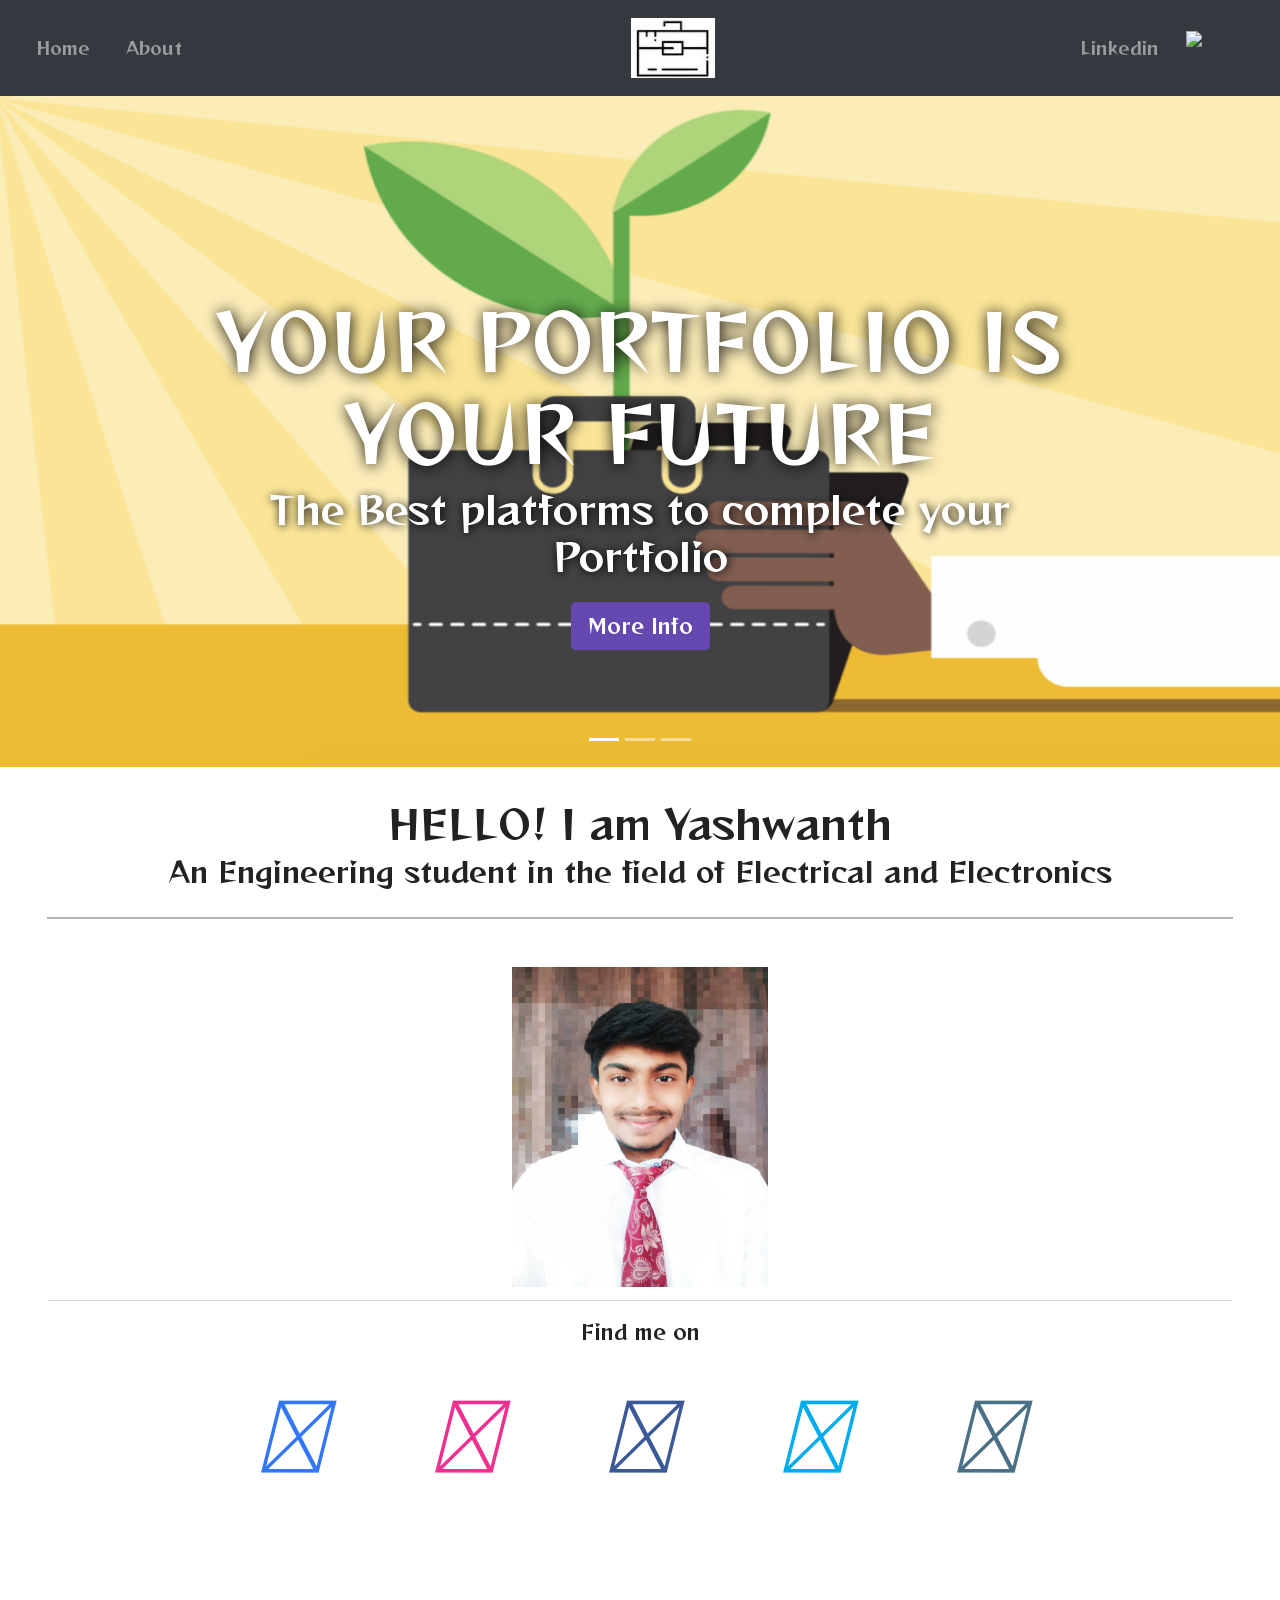
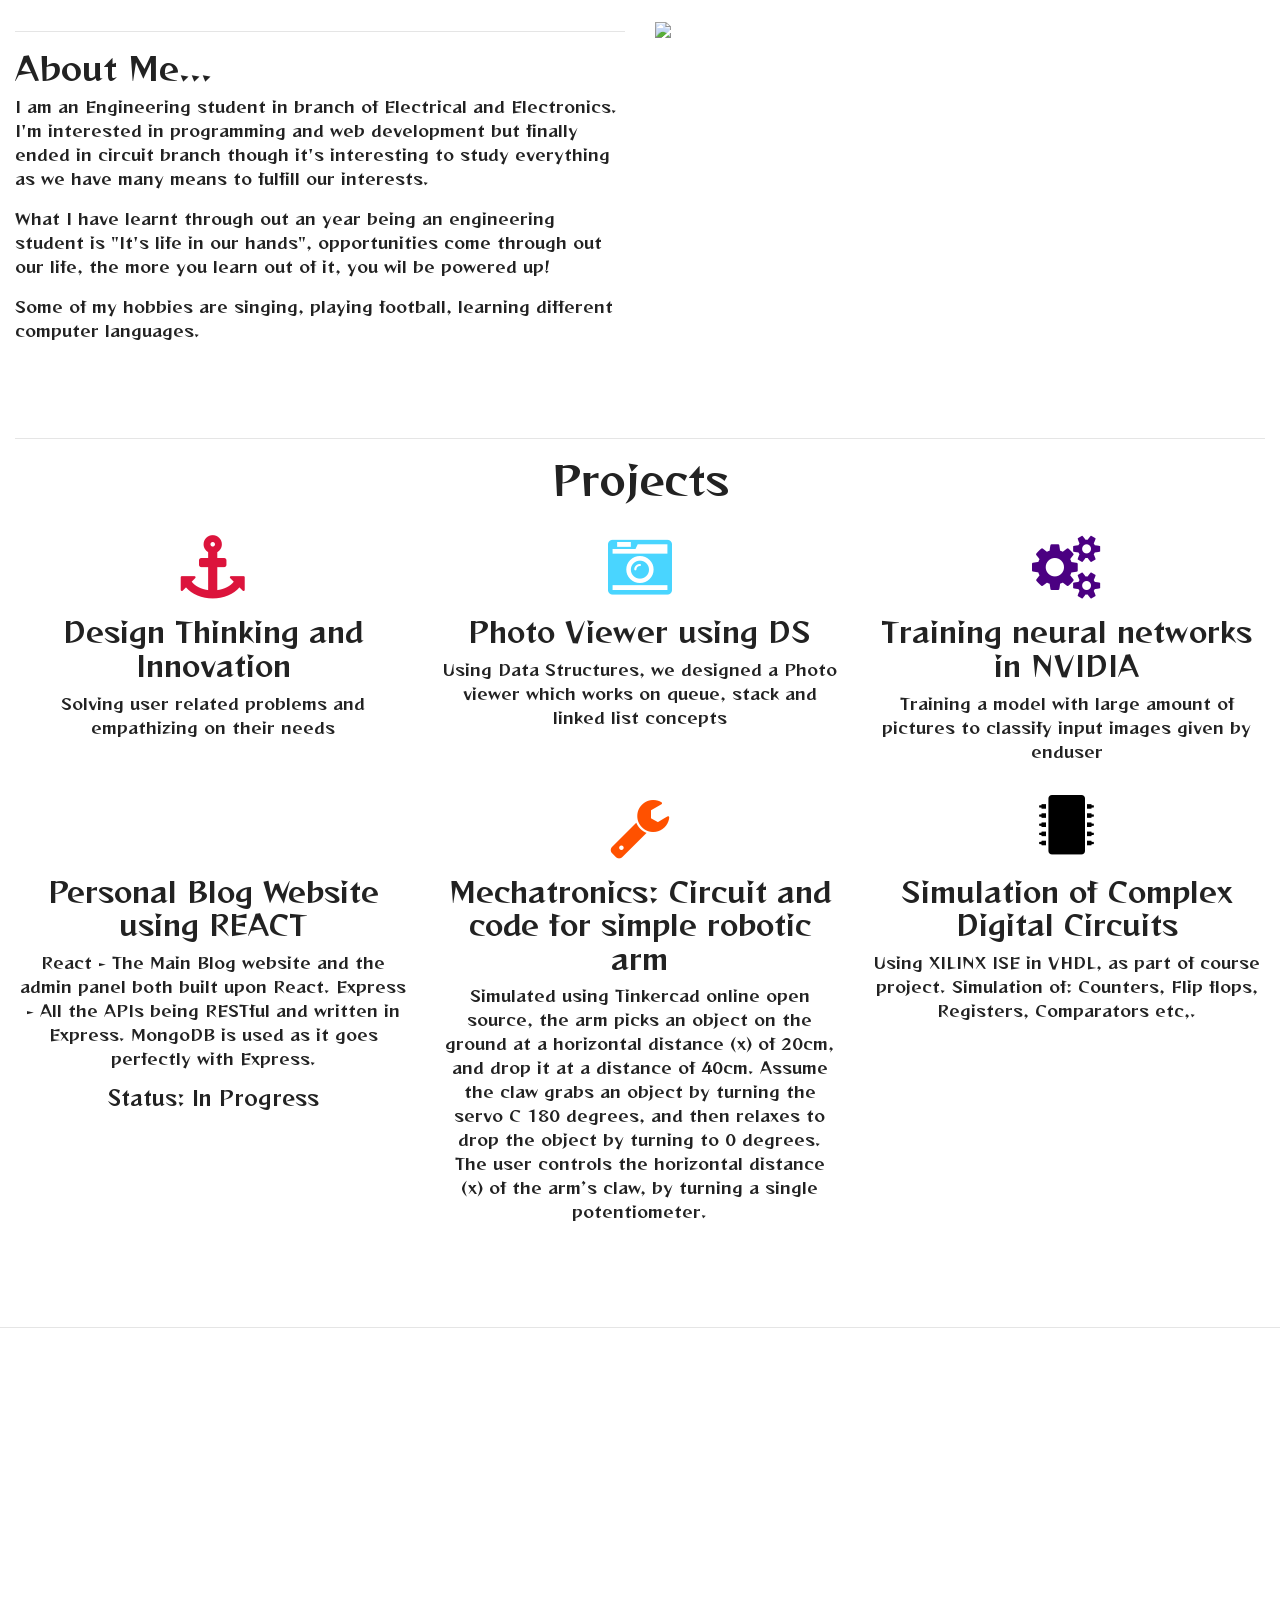
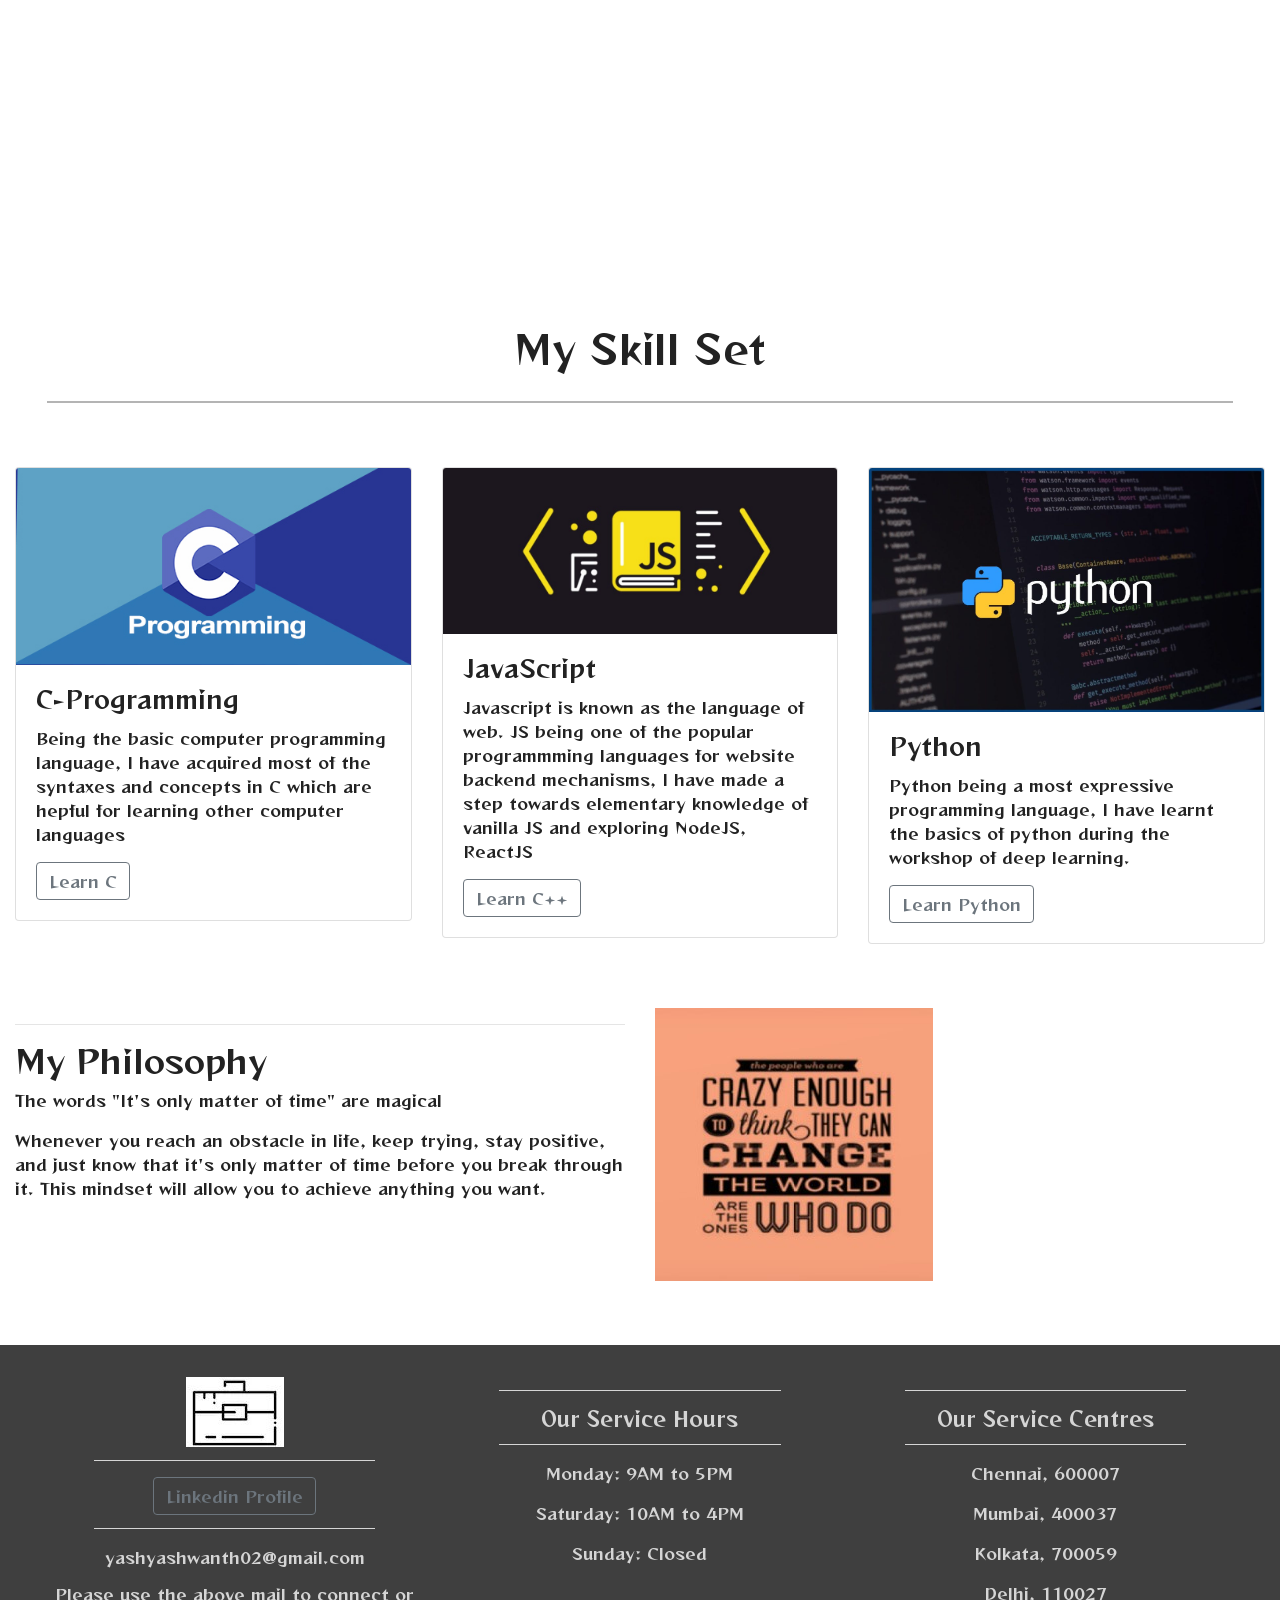
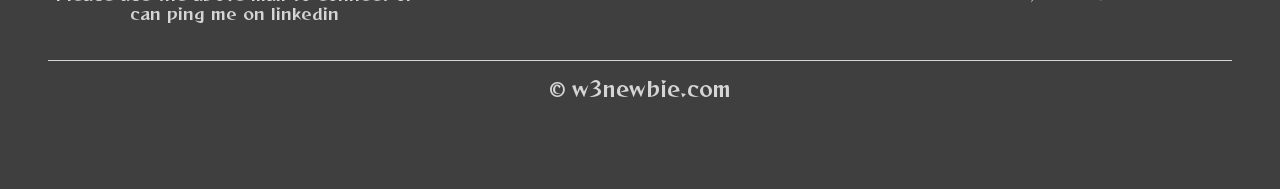
==== index.html @ 4d340e53 "Update index.html" ====
<!DOCTYPE html>
<html lang="en">

<head>
    <meta charset="UTF-8">
    <meta name="viewport" content="width=device-width, initial-scale=1.0">
    <title>Personal Portfolio</title>
    <link rel="stylesheet" href="https://stackpath.bootstrapcdn.com/bootstrap/4.5.0/css/bootstrap.min.css"
        integrity="sha384-9aIt2nRpC12Uk9gS9baDl411NQApFmC26EwAOH8WgZl5MYYxFfc+NcPb1dKGj7Sk" crossorigin="anonymous">
    <link rel="stylesheet" href="https://stackpath.bootstrapcdn.com/font-awesome/4.7.0/css/font-awesome.min.css">
    <script src="https://code.jquery.com/jquery-3.5.1.slim.min.js"
        integrity="sha384-DfXdz2htPH0lsSSs5nCTpuj/zy4C+OGpamoFVy38MVBnE+IbbVYUew+OrCXaRkfj"
        crossorigin="anonymous"></script>
    <script src="https://cdn.jsdelivr.net/npm/popper.js@1.16.0/dist/umd/popper.min.js"
        integrity="sha384-Q6E9RHvbIyZFJoft+2mJbHaEWldlvI9IOYy5n3zV9zzTtmI3UksdQRVvoxMfooAo"
        crossorigin="anonymous"></script>
    <script src="https://stackpath.bootstrapcdn.com/bootstrap/4.5.0/js/bootstrap.min.js"
        integrity="sha384-OgVRvuATP1z7JjHLkuOU7Xw704+h835Lr+6QL9UvYjZE3Ipu6Tp75j7Bh/kR0JKI"
        crossorigin="anonymous"></script>
    <!-- <link rel="stylesheet" href="https://maxcdn.bootstrapcdn.com/boostrap/4.0.0/css/bootstrap.min.css">
    <script src="https://ajax.googleapis.com/ajax/libs/jquery/3.3.1/jquery.min.js"></script>
    <script src="https://cdnjs.cloudfare.com/ajax/libs/popper.js/1.12.9/umd/popper.min.js"></script>
    <script src="https://maxcdn.bootstrapcdn.com/boostrap/4.0.0/js/bootstrap.min.js"></script> -->
    <script src="https://use.fontawesome.com/releases/v5.0.8/js/all.js"></script>
    <link href="style.css" rel="stylesheet">
</head>

<body onload="loading()">
    <div id="loading">

    </div>
    <!--Navigation-->
    <nav class="navbar navbar-expand-md navbar-dark bg-dark sticky-top">
        <div class="container-fluid">
            <button class="navbar-toggler" type="button" data-toggle="collapse" data-target="#navbarResponsive">
                <span class="navbar-toggler-icon"></span>
            </button>
            <div class="collapse navbar-collapse" id="navbarResponsive">
                    <ul class="navbar-nav mr-auto">
                        <li class="nav-item mr-auto">
                            <a class="nav-link" href="index.html">Home</a>
                        </li>
                        <li class="nav-item mr-auto">
                            <a class="nav-link" href="#About">About</a>
                        </li>
                    </ul>
            </div>
            <a class="navbar-brand id="port" href=""><img src="1.jpg", style="height: 3em; padding-left: 4em;"></a>
            <div class="collapse navbar-collapse" id="navbarResponsive">                            
                     <ul class="navbar-nav ml-auto">
                        <li class="nav-item ml-auto">
                            <a class="nav-link" href="https://www.linkedin.com/in/yashwanth-p-6564131aa/">Linkedin</a>
                        </li>
                    </ul>
                </div>
            <ul class="navbar-nav ml-auto">
                <li class="nav-item ml-auto">
                            <span class="animated_icon" href="#connect"><a onclick="href" href="#connect"><img src="https://climate.nasa.gov/assets/globe_with_satellites.svg"></a></span>
                </li>
            </ul>
        </div>
    </nav>
    <!--Image slider-->
    <div id="slides" class="carousel slide" data-ride="carousel">
        <ul class="carousel-indicators">
            <li data-target="#slides" data-slide-to="0" class="active"></li>
            <li data-target="#slides" data-slide-to="1"></li>
            <li data-target="#slides" data-slide-to="2"></li>
        </ul>
        <div class="carousel-inner">
            <div class="carousel-item active">
                <img src="4.png">
                <div class="carousel-caption">
                    <h1 class="display-2">Your Portfolio IS Your Future</h1>
                    <h3>The Best platforms to complete your Portfolio</h3>
                    <button type="button" class="btn btn-primary btn-lg">More Info</button>
                </div>
            </div>
            <div class="carousel-item">
                <img src="2.png">
            </div>
            <div class="carousel-item">
                <img src="3.png">
            </div>
        </div>
    </div>
    </div>
    <!--Welcome section-->
    <div class="container-fluid padding" id="About">
    <div class="row welcome text-center">
        <div class="col-12">
            <h1 class="display-6">HELLO! I am Yashwanth 
            </h1>
            <h3>An Engineering student in the field of Electrical and Electronics </h3>
        </div>
        <hr>
        <div class="container-fluid padding">
        <div class="row welcome text-center padding">
        <div class="col-12">
            <a class="mypicture" href="#"><img src="ProfPhoto.jpeg"></a>
            <hr class="light-100">
            <p class="lead">Find me on</p>
            <div class="col-12 social padding">
            <a href="https://www.linkedin.com/in/yashwanth-p-6564131aa"><i class="fab fa-linkedin" aria-hidden="true"></i></a>
            <a href="https://www.instagram.com/yash_7022/"><i class="fab fa-instagram" aria-hidden="true"></i></a>
            <a href="https://www.facebook.com/profile.php?id=100011361280244"><i class="fab fa-facebook" aria-hidden="true"></i></a>
            <a href="https://twitter.com/PYashwanth0702"><i class="fab fa-twitter" aria-hidden="true"></i></a>
            <a href="https://github.com/Yash0702"><i class="fab fa-github"></i></a>
        </div>
        </div>
        </div>
        </div>
    </div>
    </div>
    <!--About Me-->
    <div class="container-fluid padding">
    <div class="row padding">
        <div class="col-md-12 col-lg-6">
            <hr>
            <h2>About Me...</h2>
            <p>I am an Engineering student in branch of Electrical and Electronics. I'm interested in programming and web development but finally ended in circuit branch though it's interesting to study everything as we have many means to fulfill our interests.</p>
            <p>What I have learnt through out an year being an engineering student is "It's life in our hands", opportunities come through out our life, the more you learn out of it, you wil be powered up!</p>
            <p>Some of my hobbies are singing, playing football, learning different computer languages.</p>
        </div>
        <div class="col-lg-6">
            <img src="4.gif" style="max-width: 90%;">
        </div>
    </div>
    </div>
    <!--Projects-->
    <div class="container-fluid padding">
        <hr>
        <h1 class="project text-center">Projects</h1>
    <div class="row text-center padding">
        <div class="col-md-4">
            <i class="fa fa-anchor" aria-hidden="true"></i>
            <h3>Design Thinking and Innovation</h3>
            <p>Solving user related problems and empathizing on their needs</p>
        </div>
        <div class="col-md-4">
            <i class="fa fa-camera-retro" aria-hidden="true"></i>
            <h3>Photo Viewer using DS</h3>
            <p>Using Data Structures, we designed a Photo viewer which works on queue, stack and linked list concepts</p>
        </div>
        <div class="col-md-4">
            <i class="fa fa-cogs" aria-hidden="true"></i>
            <h3>Training neural networks in NVIDIA</h3>
            <p>Training a model with large amount of pictures to classify input images given by enduser</p>
        </div>
        <div class="col-md-4">
            <i class="fab fa-react"></i>
            <h3>Personal Blog Website using REACT</h3>
            <p>React - The Main Blog website and the admin panel both built upon React.
               Express - All the APIs being RESTful and written in Express. MongoDB is used as it goes perfectly with Express.</p>
            <h5>Status: In Progress</h5>
        </div>
        <div class="col-md-4">
            <i class="fa fa-wrench" aria-hidden="true"></i>
            <h3>Mechatronics: Circuit and code for simple robotic arm</h3>
            <p>Simulated using Tinkercad online open source, the arm picks an object on the ground at a horizontal distance (x) of
               20cm, and drop it at a distance of 40cm. Assume the claw grabs an object by
               turning the servo C 180 degrees, and then relaxes to drop the object by
               turning to 0 degrees. The user controls the horizontal distance (x) of the arm’s claw, by turning a
               single potentiometer.</p>
        </div>
        <div class="col-md-4">
            <i class="fa fa-microchip" aria-hidden="true"></i>
            <h3>Simulation of Complex Digital Circuits</h3>
            <p>Using XILINX ISE in VHDL, as part of course project. Simulation of: Counters, Flip flops, Registers, Comparators etc,.</p>
        </div>
    </div>
    </div>
    <hr class="my-4">
    <!--Fixed background-->
    <figure>
        <div class="fixed-wrap">
            <div id="fixed">
                <img src="N.gif" style="width: 100%;">   
            </div>
        </div>
    </figure>
    <!--Skill set-->
    <div class="container-fluid padding">
    <div class="row welcome text-center">
        <div class="col-12">
            <h1 class="display-6">My Skill Set</h1>
        </div>
        <hr>
    </div>
    </div>
    <!--Cards-->
    <div class="container-fluid padding">
    <div class="row padding">
        <div class="col-md-4">
            <div class="card">
                <img class="card-img-top" src="9.jpg">
                <div class="card-body">
                    <h4 class="card-title">C-Programming</h4>
                    <p class="card-text">Being the basic computer programming language, I have acquired most of the syntaxes and concepts in C which are hepful for learning other computer languages</p>
                    <a href="https://www.udemy.com/course/c-programming-for-beginners-/" class="btn btn-outline-secondary">Learn C</a>
                </div>
            </div>
        </div>
        <div class="col-md-4">
            <div class="card">
                <img class="card-img-top" src="JS.jpg">
                <div class="card-body">
                    <h4 class="card-title">JavaScript</h4>
                    <p class="card-text">Javascript is known as the language of web. JS being one of the popular programmming languages for website backend mechanisms, I have made a step towards elementary knowledge of vanilla JS and exploring NodeJS, ReactJS</p>
                    <a href="https://www.w3schools.com/js/" class="btn btn-outline-secondary">Learn C++</a>
                </div>
            </div>
        </div>
        <div class="col-md-4">
            <div class="card">
                <img class="card-img-top" src="8.jpg">
                <div class="card-body">
                    <h4 class="card-title">Python</h4>
                    <p class="card-text">Python being a most expressive programming language, I have learnt the basics of python during the workshop of deep learning.</p>
                    <a href="https://www.python.org/about/gettingstarted/" class="btn btn-outline-secondary">Learn Python</a>
                </div>
            </div>
        </div>
    </div>
    </div>
    <!--Philosophy-->
    <div class="container-fluid padding">
    <div class="row padding">
        <div class="col-lg-6">
            <hr>
            <h2>My Philosophy</h2>
            <p>The words "It's only matter of time" are magical</p>
            <p>Whenever you reach an obstacle in life, keep trying, stay positive, and just know that it's only matter of time before you break through it. This mindset will allow you to achieve anything you want.</p>
        </div>
        <div class="col-lg-6">
            <img src="10.jpg" class="img-fluid">
        </div>
    </div>
    </div>
    <!--Footer-->
    <footer id="connect">
        <div class="container-fluid padding">
        <div class="row text-center">
            <div class="col-md-4">
                <img src="1.jpg">
                <hr class="light">
                <a href="https://www.linkedin.com/in/yashwanth-p-6564131aa/" class="btn btn-outline-secondary">Linkedin Profile</a>
                <hr class="light">
                <p>yashyashwanth02@gmail.com</p>
                <h6>Please use the above mail to connect or can ping me on linkedin</h6>
                                
            </div>
            <div class="col-md-4">
                <hr class="light">
                <h5>Our Service Hours</h5>
                <hr class="light">
                <p>Monday: 9AM to 5PM</p>
                <p>Saturday: 10AM to 4PM</p>
                <p>Sunday: Closed</p>
            </div>
            <div class="col-md-4">
                <hr class="light">
                <h5>Our Service Centres</h5>
                <hr class="light">
                <p>Chennai, 600007</p>
                <p>Mumbai, 400037</p>
                <p>Kolkata, 700059</p>
                <p>Delhi, 110027</p>
            </div>
            <div class="col-12">
                <hr class="light-100">
                <h5>&copy; w3newbie.com</h5>
            </div>
        </div>
        </div>
    </footer>
<script> 
var preloader = document.getElementById('loading');
(function($){
  'use strict';
    $(window).on('load', function () {
        if ($(".preloader").length > 0)
        {
            $(".preloader").fadeOut("slow");
        }
    });
})(jQuery)
function loading(){
    preloader.style.display = 'none';
}

</script>
</body>
</html>
---- style.css ----
@import url('https://fonts.googleapis.com/css?family=Poppins:400,500,700');
@import url('https://fonts.googleapis.com/css?family=Audiowide');
@import url('https://fonts.googleapis.com/css2?family=Merriweather&display=swap');
@import url('https://fonts.googleapis.com/css2?family=Merriweather&family=Reggae+One&display=swap');

html, body{
  height: 100%;
  width: 100%;
  font-family: 'Reggae One', sans-serif;
  color: #222222;
}
#loading{
  width: 100%;
  height: 100vh;
  background: rgb(0, 0, 0) url('connect.gif') no-repeat center;
  position: fixed;
  z-index: 9999;
}
.navbar{
  padding: .8rem;
}
.navbar-nav li{
  padding-right: 20px;
}
.nav-link{
  font-size: 1.1em !important;
}
.navbar .animated_icon {
    content: "";
    display: inline-block;
    width: 46px;
    height: 46px;
    background-image: url(/assets/globe_with_satellites.svg);
    display: flow-root;
}
.carousel-inner img{
  width: 100%;
  height: 100%;
}
.carousel-caption{
  position: absolute;
  top: 50%;
  transform: translateY(-50%);
}
.carousel-caption h1{
  font-size: 500%;
  text-transform: uppercase;
  text-shadow: 1px 1px 15px #000000;
}
.carousel-caption h3{
  font-size: 200%;
  font-weight: 500;
  text-shadow: 1px 1px 10px #000000;
  padding-bottom: 1rem;
}
.carousel-caption h1{
  font-size: 6vw;
}
.carousel-caption h3{
  font-size: 3vw;
}
.btn-primary{
  background-color: #6648b1;
  border: 1px solid #6648b1;
}
.btn-primary:hover{
  background-color: #563d73;
  border: 1px solid #563d73;
}
.jumbotron{
  padding: 2rem;
  border-radius: 0;
  padding-top: 1rem;
}
.padding{
  padding-bottom: 2rem;
}
.welcome{
  padding: 1rem;
}
.welcome hr{
  border-top: 2px solid #b4b4b4;
  width: 95%;
  margin-top: .3rem;
  margin-bottom: 1rem;
}
.mypicture img{
  height: 20em;
  width: 16em;
}
.social a{
  font-size: 4.5em;
  padding: 3rem;
}
.fa-linkedin{
  color: rgb(50, 119, 247);
}
.fa-twitter{
  color: #00aced;
}
.fa-github{
  color: #497086;
}
.fa-instagram{
  color: #f03090;
}
.fa-facebook{
  color: #3b5998;
}
.fa-linkedin:hover,
.fa-twitter:hover,
.fa-github:hover,
.fa-instagram:hover,
.fa-facebook:hover{
  color: #d5d5d5;
}
.project{
  margin-bottom: 1rem;
}
.fa-anchor{
  color: crimson;
}
.fa-camera-retro{
  color: rgb(73, 213, 255);
}
.fa-cogs{
  color: indigo;
}
.fa-microchip{
  color: black;
}
.fa-react{
  color: blue;
}
.fa-wrench{
  color: rgb(255, 81, 0);
}
.fa-anchor, .fa-camera-retro, .fa-cogs, .fa-react, .fa-wrench, .fa-microchip{
  font-size: 4em;
  margin: 1rem;
}
footer{
  background-color: #3f3f3f;
  color: #d5d5d5;
  padding: 2rem;
}
hr.light{
  border-top: 1px solid #d5d5d5;
  width: 75%;
  margin-top: .8rem;
  margin-bottom: 1rem;
}
.footer a{
  color: #d5d5d5;
}
hr.light-100{
  border-top: 1px solid #d5d5d5;
  width: 100%;
  margin-top: .8rem;
  margin-bottom: 1rem;
}
/*---Media Queries --*/
@media (max-width: 992px) {
.social a{
  font-size: 4em;
  padding: 2rem;
}
}
@media (max-width: 768px) {

.carousel-caption{
  top: 45%;
}
.carousel-caption h1{
  font-size: 350%;
}
.carousel-caption h3{
  font-size: 140%;
  font-weight: 400;
  padding-bottom: .2rem;
}
.carousel-caption .btn-primary{
  font-size: 95%;
  padding: 8px 14px;
}
.carousel-caption h1{
  font-size: 6vw;
}
.carousel-caption h3{
  font-size: 3vw;
}
.display-6{
  font-size: 200%;
}
.social a{
  font-size: 2.5em;
  padding: 1.2rem;
}
}
@media (max-width: 576px) {
.carousel-caption{
  top: 40%;
}
.carousel-caption h1{
  font-size: 250%;
}
.carousel-caption h3{
  font-size: 110%;
}
.carousel-caption .btn-primary{
  font-size: 90%;
  padding: 4px 8px;
}
.carousel-caption h1{
  font-size: 6vw;
}
.carousel-caption h3{
  font-size: 3vw;
}
.carousel-indicators{
  display: none;
}
.display-6{
  font-size: 160%;
}
.social a{
  font-size: 2em;
  padding: .5rem;
}
}
/*---Firefox Bug Fix --*/
.carousel-item {
transition: -webkit-transform 0.5s ease;
transition: transform 0.5s ease;
transition: transform 0.5s ease, -webkit-transform 0.5s ease;
-webkit-backface-visibility: visible;
backface-visibility: visible;
}
/*--- Fixed Background Image --*/
figure {
position: relative;
width: 100%;
height: 60%;
margin: 0!important;
}
.fixed-wrap {
clip: rect(0, auto, auto, 0);
position: absolute;
top: 0;
left: 0;
width: 100%;
height: 100%;
}
#fixed {
background-image: url('https://www.google.com/url?sa=i&url=https%3A%2F%2Fwww.pinterest.com%2Fpin%2F767019380266262043%2F&psig=AOvVaw1z4bTGJI6dCBYc-rLMw7pQ&ust=1622013434891000&source=images&cd=vfe&ved=0CAIQjRxqFwoTCPjVioil5PACFQAAAAAdAAAAABAN');
position: fixed;
display: block;
top: 0;
left: 0;
width: 100%;
height: 100%;
background-size: cover;
background-position: center center;
-webkit-transform: translateZ(0);
        transform: translateZ(0);
will-change: transform;
}
/*--- Bootstrap Padding Fix --*/
[class*="col-12"] {
  padding: 1rem;
}
/*
Extra small (xs) devices (portrait phones, less than 576px)
No media query since this is the default in Bootstrap
Small (sm) devices (landscape phones, 576px and up)
@media (min-width: 576px) { ... }
Medium (md) devices (tablets, 768px and up)
@media (min-width: 768px) { ... }
Large (lg) devices (desktops, 992px and up)
@media (min-width: 992px) { ... }
Extra (xl) large devices (large desktops, 1200px and up)
@media (min-width: 1200px) { ... }
/*
© 2021 GitHub, Inc.
Terms
Privacy
Security
Status
Docs
Contact GitHub
Pricing
API
Training
Blog
About
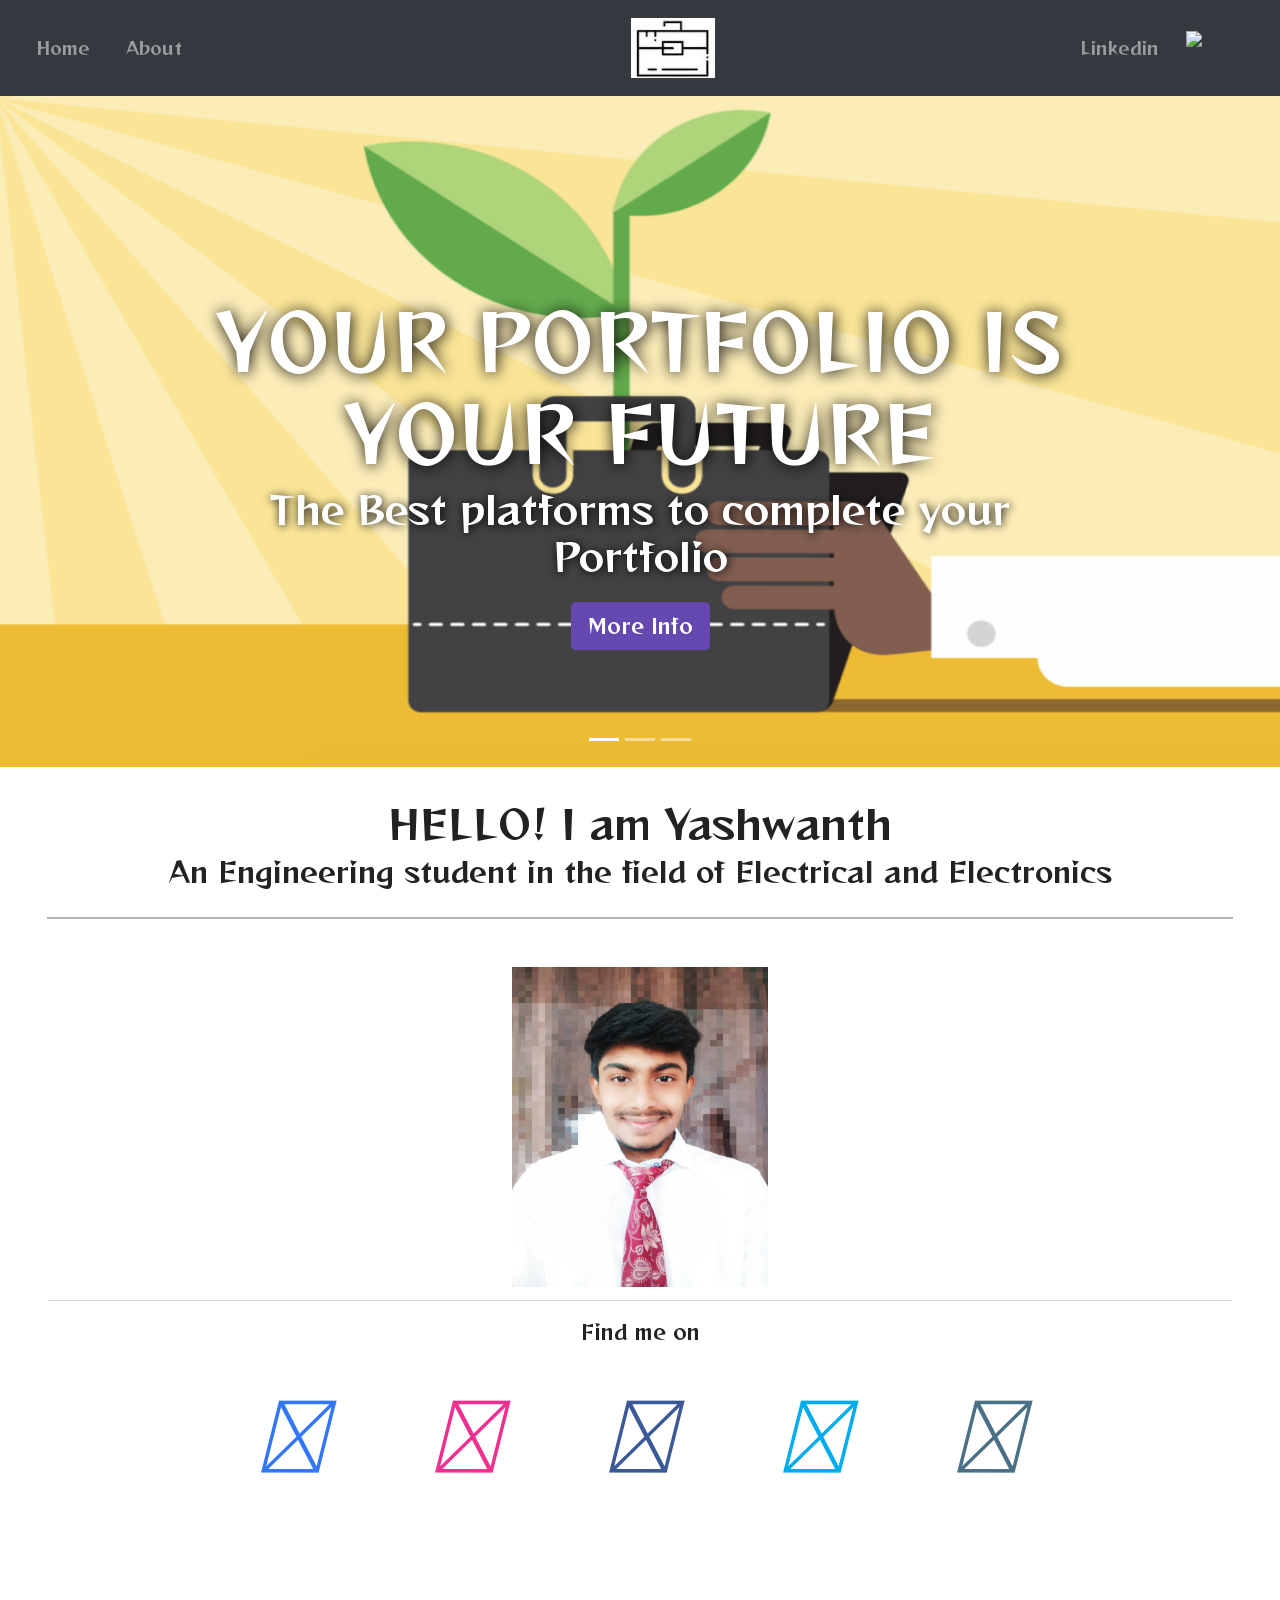
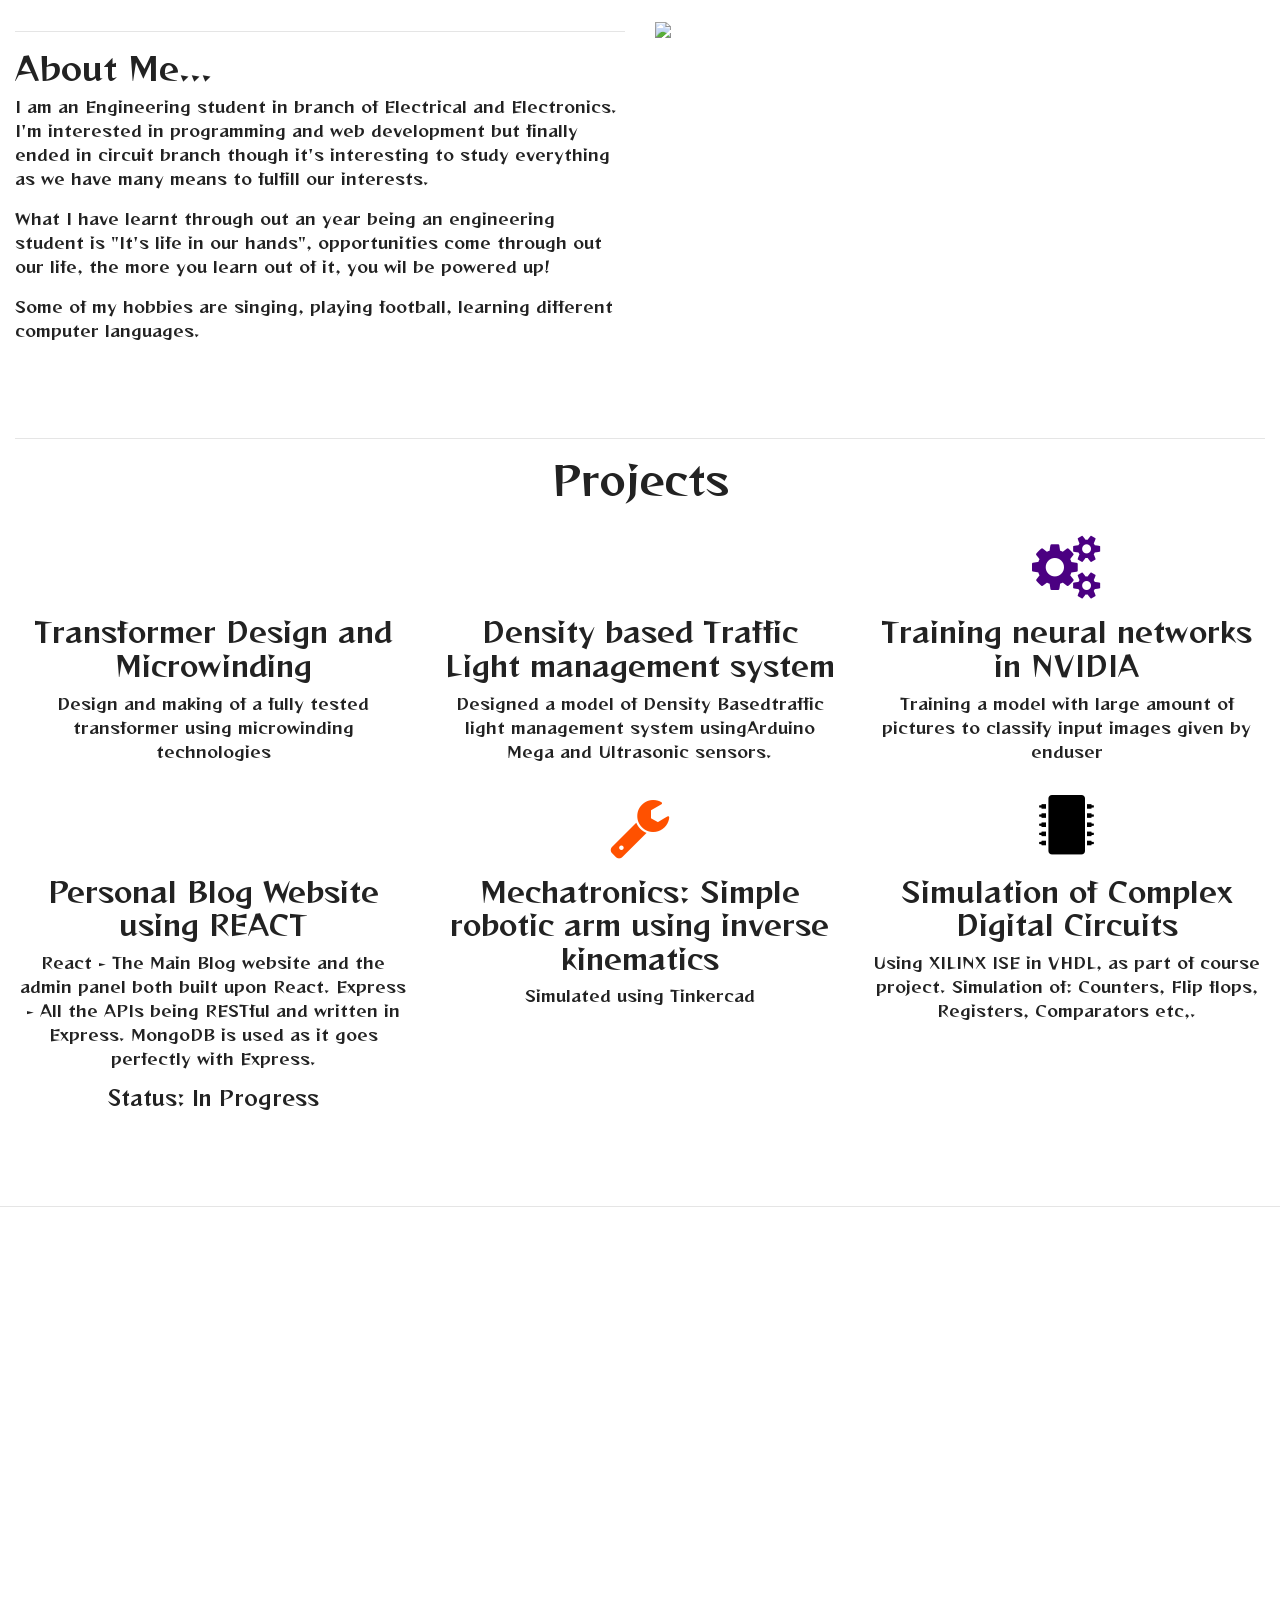
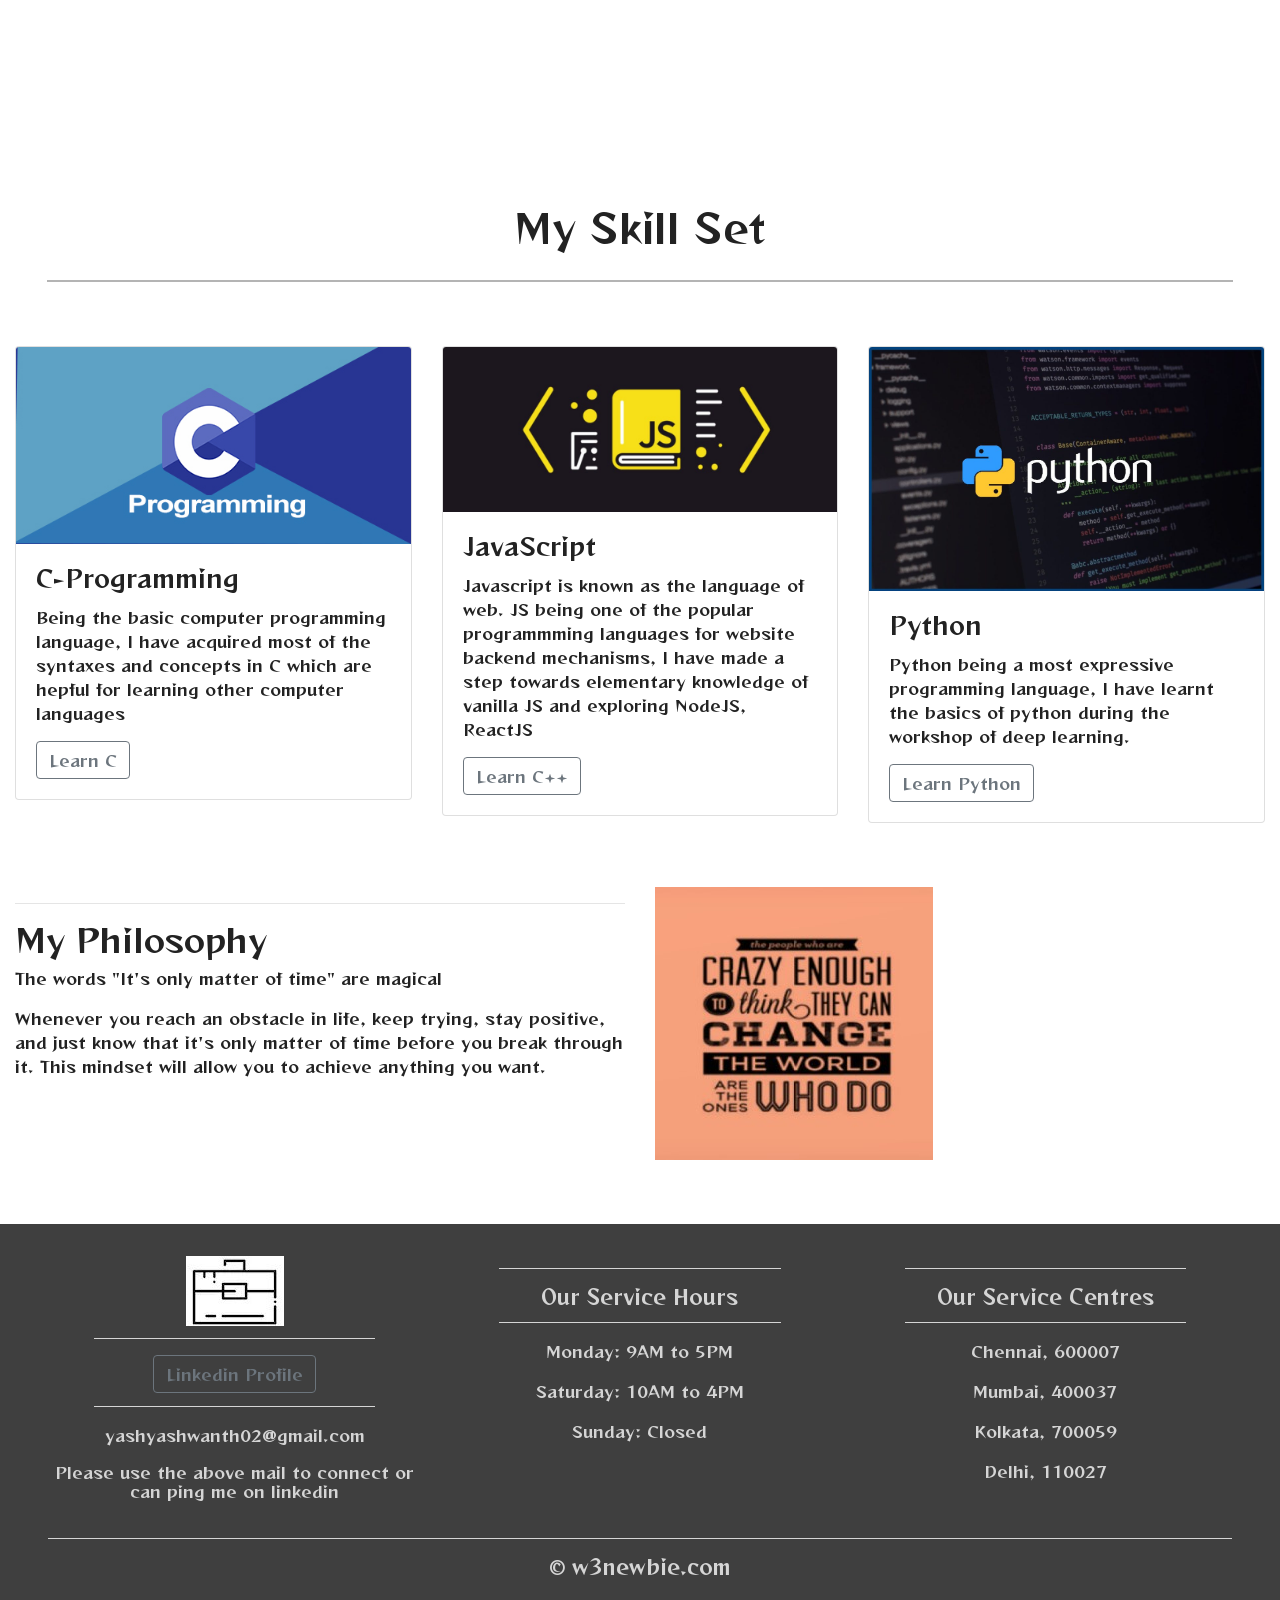
==== commit 4b092869: "Update index.html" ====
--- a/index.html
+++ b/index.html
@@ -133,14 +133,15 @@
         <h1 class="project text-center">Projects</h1>
     <div class="row text-center padding">
         <div class="col-md-4">
-            <i class="fa fa-anchor" aria-hidden="true"></i>
-            <h3>Design Thinking and Innovation</h3>
-            <p>Solving user related problems and empathizing on their needs</p>
-        </div>
-        <div class="col-md-4">
-            <i class="fa fa-camera-retro" aria-hidden="true"></i>
-            <h3>Photo Viewer using DS</h3>
-            <p>Using Data Structures, we designed a Photo viewer which works on queue, stack and linked list concepts</p>
+            <i class="fa-solid fa-transformer-bolt"></i>
+            <h3>Transformer Design and Microwinding</h3>
+            <p>Design and making of a fully tested transformer using microwinding technologies</p>
+        </div>
+        <div class="col-md-4">
+            <i class="fa-solid fa-traffic-light-go"></i>
+            <h3>Density based Traffic Light management system</h3>
+            <p>Designed a model of Density Basedtraffic light management system usingArduino Mega and Ultrasonic
+sensors.</p>
         </div>
         <div class="col-md-4">
             <i class="fa fa-cogs" aria-hidden="true"></i>
@@ -156,12 +157,8 @@
         </div>
         <div class="col-md-4">
             <i class="fa fa-wrench" aria-hidden="true"></i>
-            <h3>Mechatronics: Circuit and code for simple robotic arm</h3>
-            <p>Simulated using Tinkercad online open source, the arm picks an object on the ground at a horizontal distance (x) of
-               20cm, and drop it at a distance of 40cm. Assume the claw grabs an object by
-               turning the servo C 180 degrees, and then relaxes to drop the object by
-               turning to 0 degrees. The user controls the horizontal distance (x) of the arm’s claw, by turning a
-               single potentiometer.</p>
+            <h3>Mechatronics: Simple robotic arm using inverse kinematics</h3>
+            <p>Simulated using Tinkercad</p>
         </div>
         <div class="col-md-4">
             <i class="fa fa-microchip" aria-hidden="true"></i>
--- a/style.css
+++ b/style.css
@@ -117,11 +117,11 @@
 .project{
   margin-bottom: 1rem;
 }
-.fa-anchor{
+.fa-transformer-bolt{
   color: crimson;
 }
-.fa-camera-retro{
-  color: rgb(73, 213, 255);
+.fa-traffic-light-go{
+  color: green;
 }
 .fa-cogs{
   color: indigo;
@@ -135,7 +135,7 @@
 .fa-wrench{
   color: rgb(255, 81, 0);
 }
-.fa-anchor, .fa-camera-retro, .fa-cogs, .fa-react, .fa-wrench, .fa-microchip{
+.fa-transformer-bolt, .fa-traffic-light-go, .fa-cogs, .fa-react, .fa-wrench, .fa-microchip{
   font-size: 4em;
   margin: 1rem;
 }
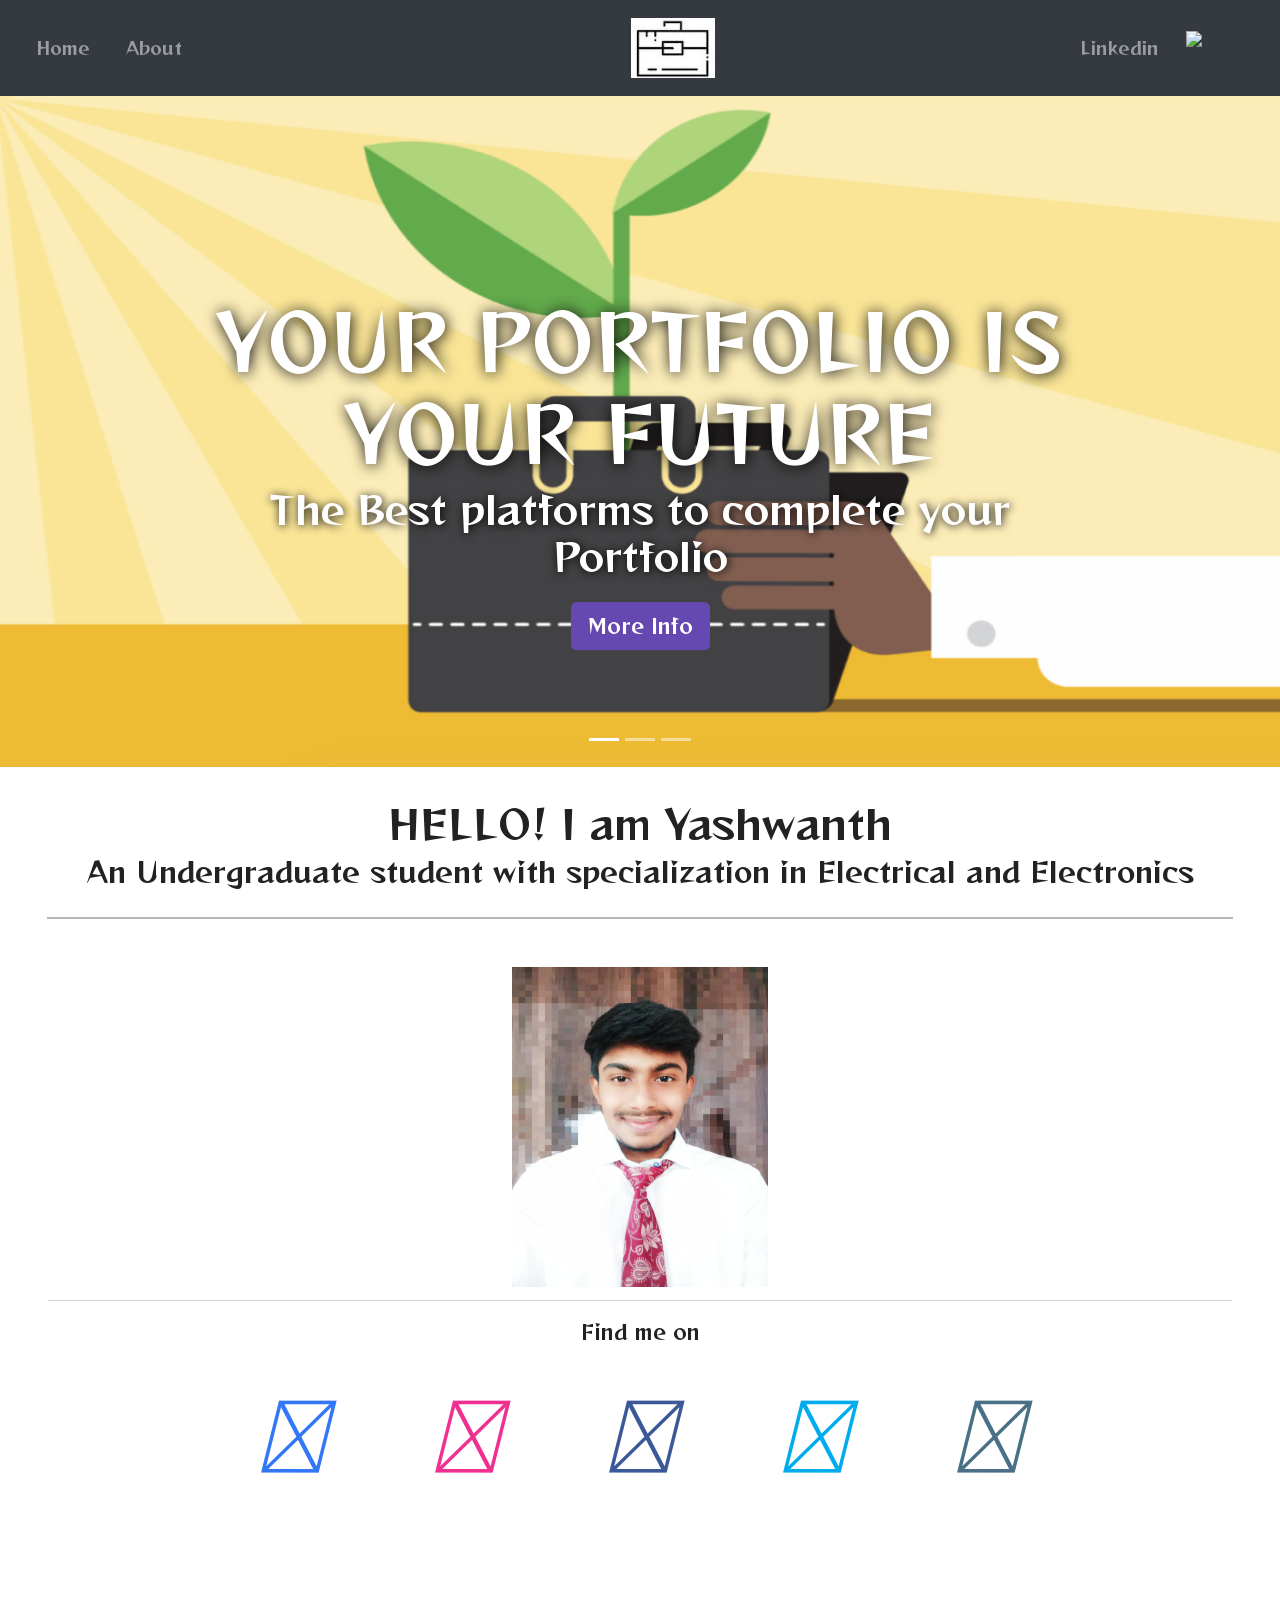
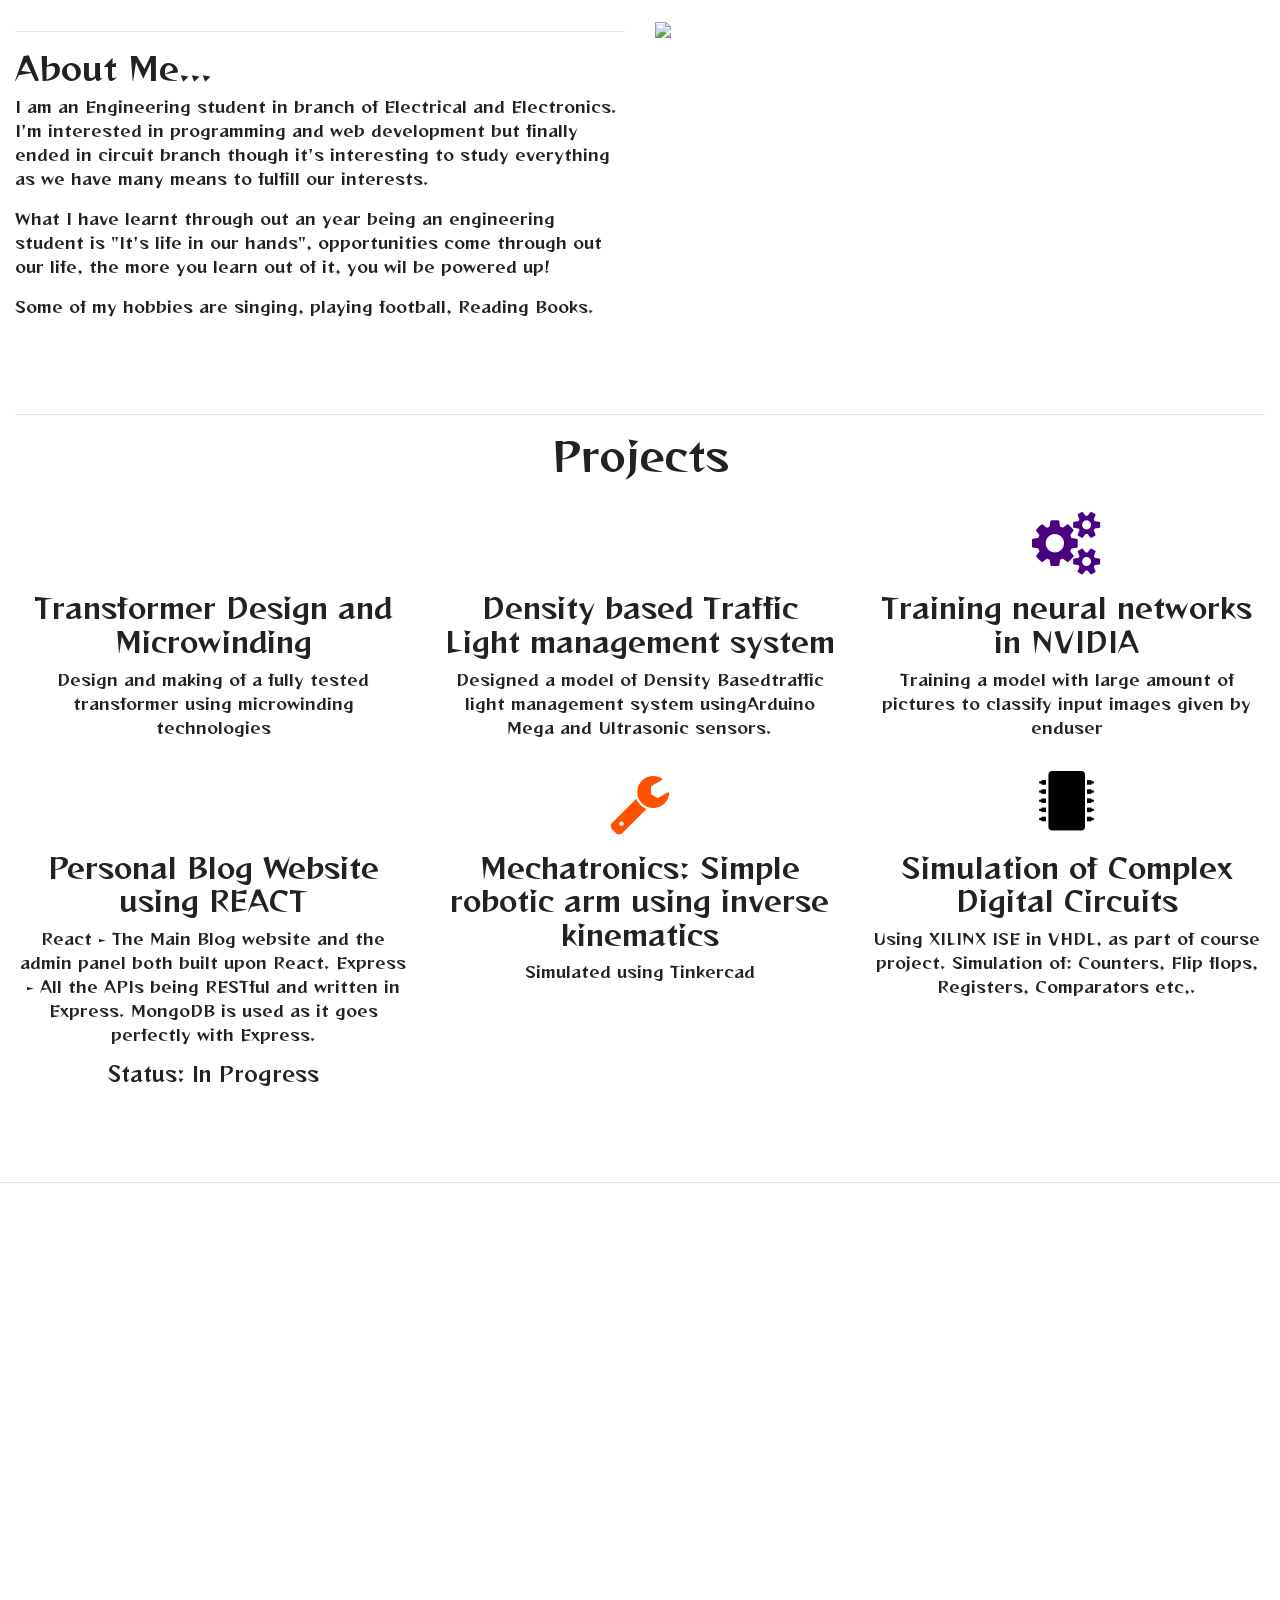
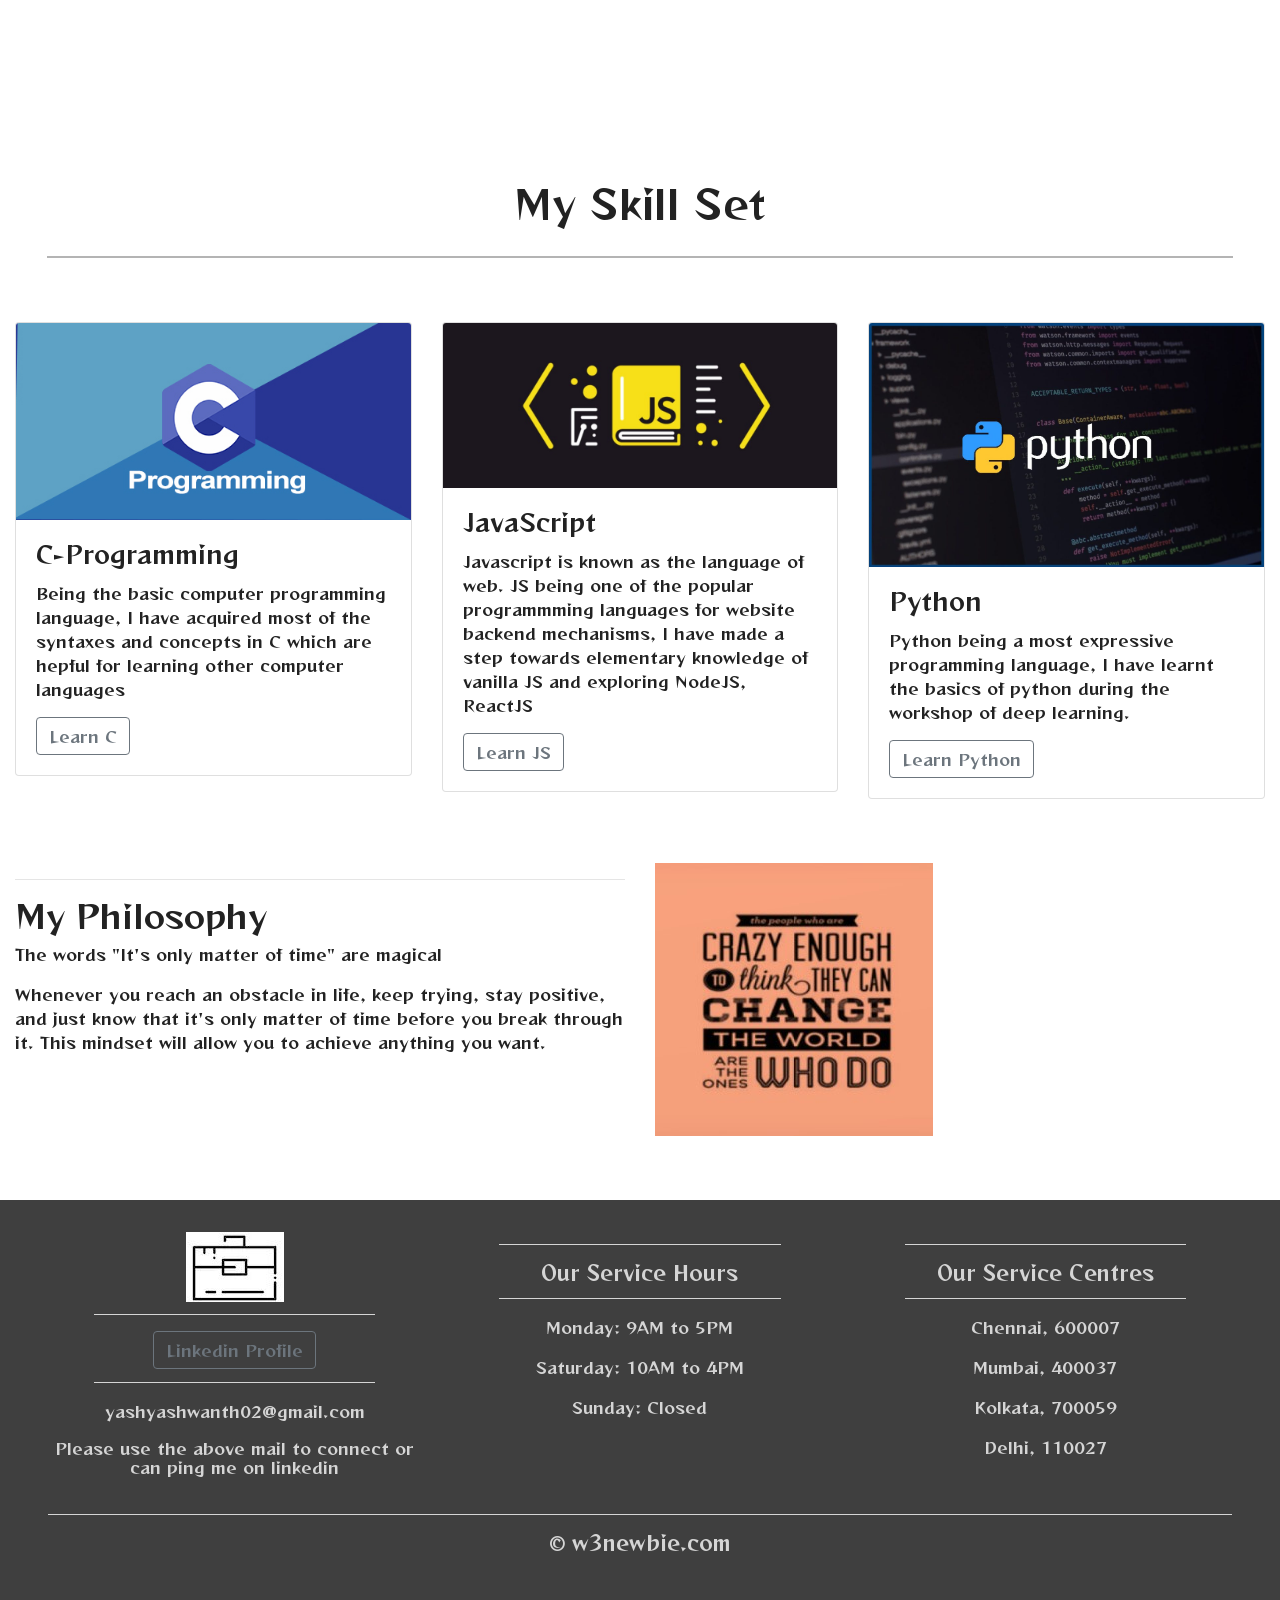
==== commit 195730de: "Update index.html" ====
--- a/index.html
+++ b/index.html
@@ -91,7 +91,7 @@
         <div class="col-12">
             <h1 class="display-6">HELLO! I am Yashwanth 
             </h1>
-            <h3>An Engineering student in the field of Electrical and Electronics </h3>
+            <h3>An Undergraduate student with specialization in Electrical and Electronics </h3>
         </div>
         <hr>
         <div class="container-fluid padding">
@@ -120,7 +120,7 @@
             <h2>About Me...</h2>
             <p>I am an Engineering student in branch of Electrical and Electronics. I'm interested in programming and web development but finally ended in circuit branch though it's interesting to study everything as we have many means to fulfill our interests.</p>
             <p>What I have learnt through out an year being an engineering student is "It's life in our hands", opportunities come through out our life, the more you learn out of it, you wil be powered up!</p>
-            <p>Some of my hobbies are singing, playing football, learning different computer languages.</p>
+            <p>Some of my hobbies are singing, playing football, Reading Books.</p>
         </div>
         <div class="col-lg-6">
             <img src="4.gif" style="max-width: 90%;">
@@ -204,7 +204,7 @@
                 <div class="card-body">
                     <h4 class="card-title">JavaScript</h4>
                     <p class="card-text">Javascript is known as the language of web. JS being one of the popular programmming languages for website backend mechanisms, I have made a step towards elementary knowledge of vanilla JS and exploring NodeJS, ReactJS</p>
-                    <a href="https://www.w3schools.com/js/" class="btn btn-outline-secondary">Learn C++</a>
+                    <a href="https://www.w3schools.com/js/" class="btn btn-outline-secondary">Learn JS</a>
                 </div>
             </div>
         </div>
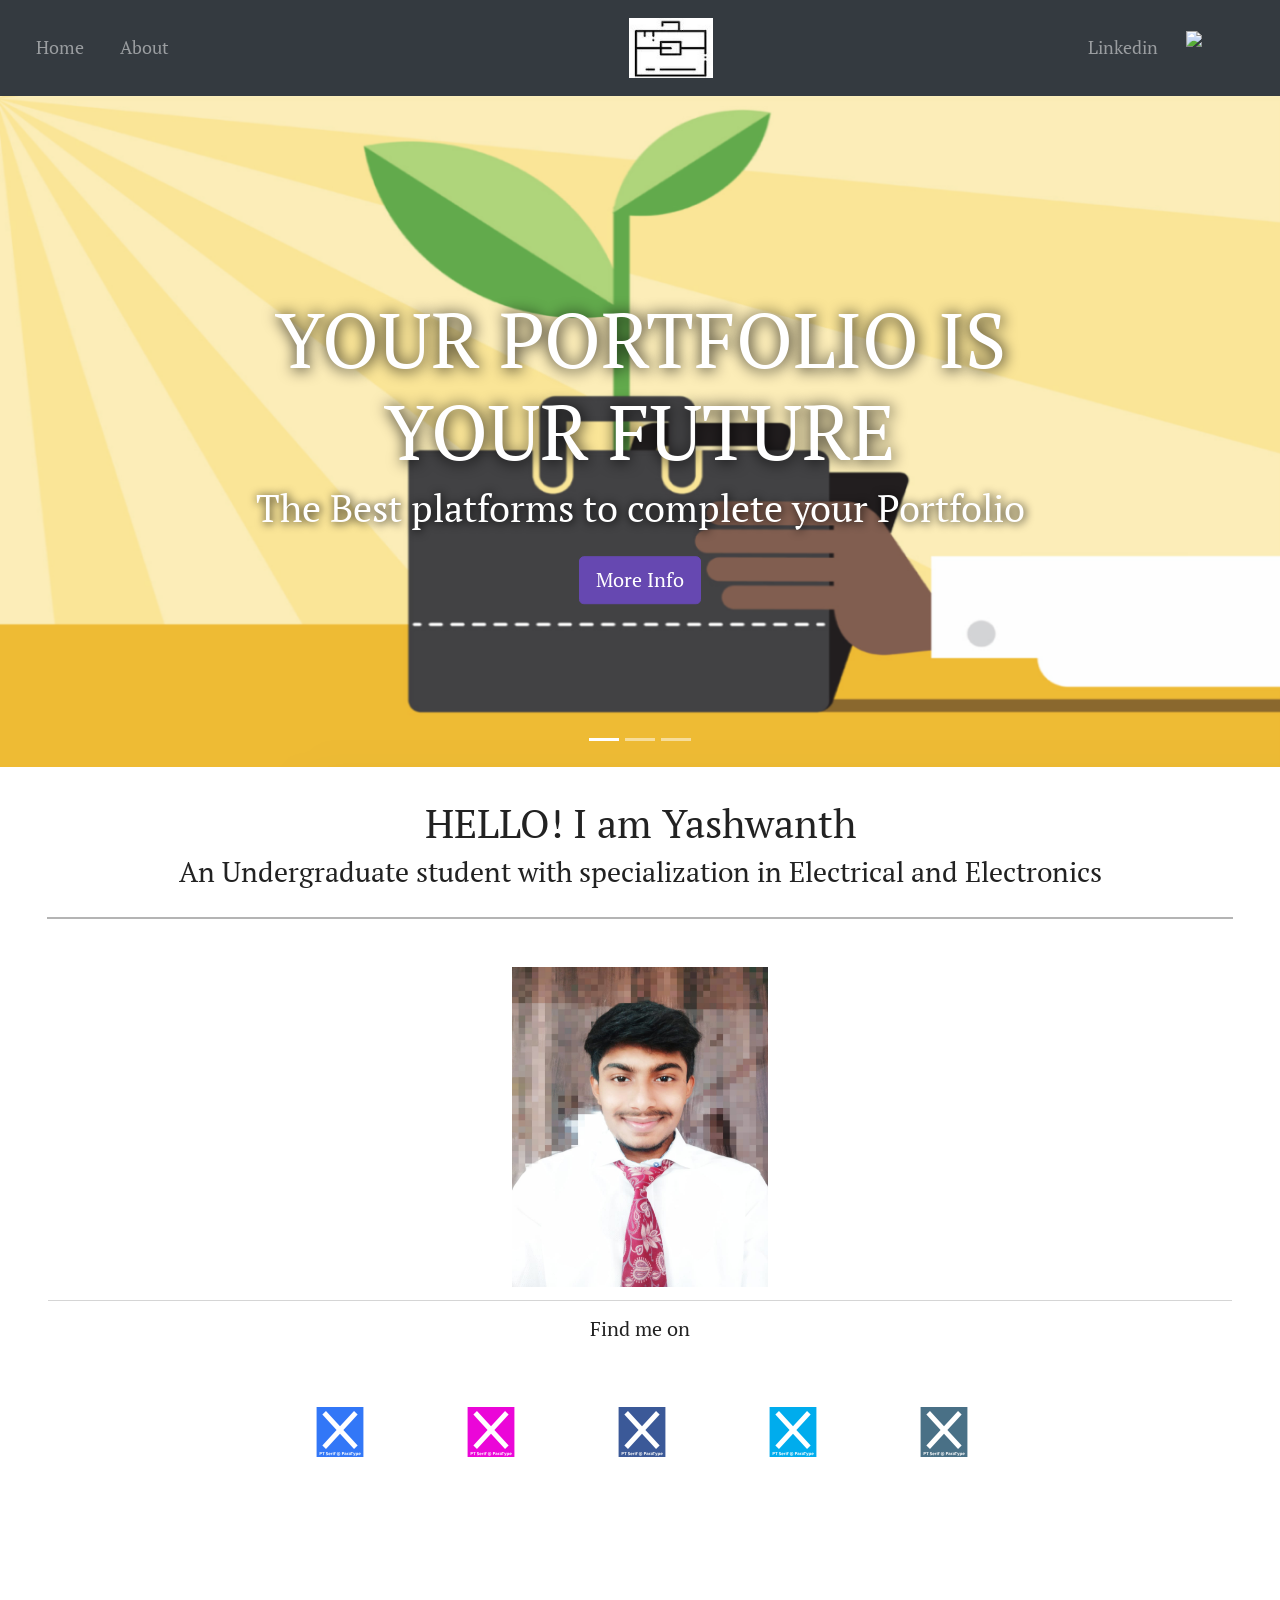
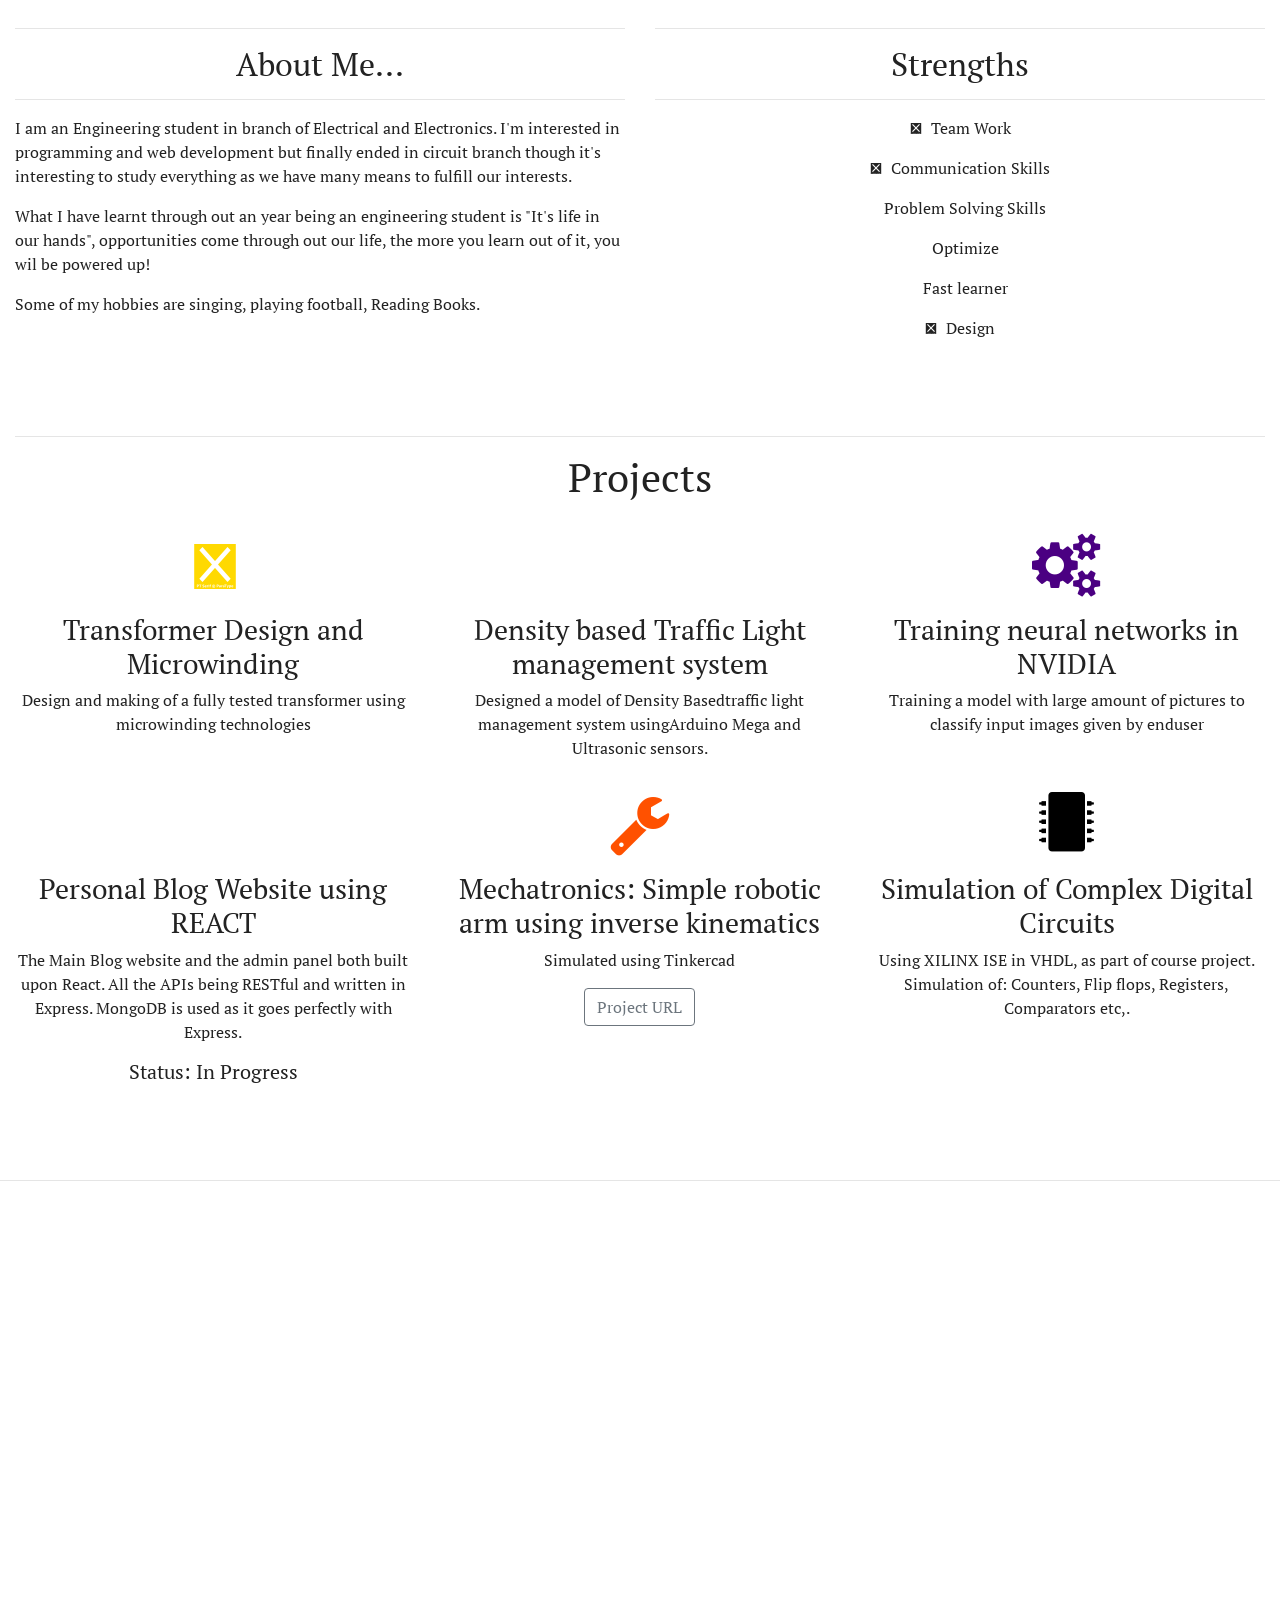
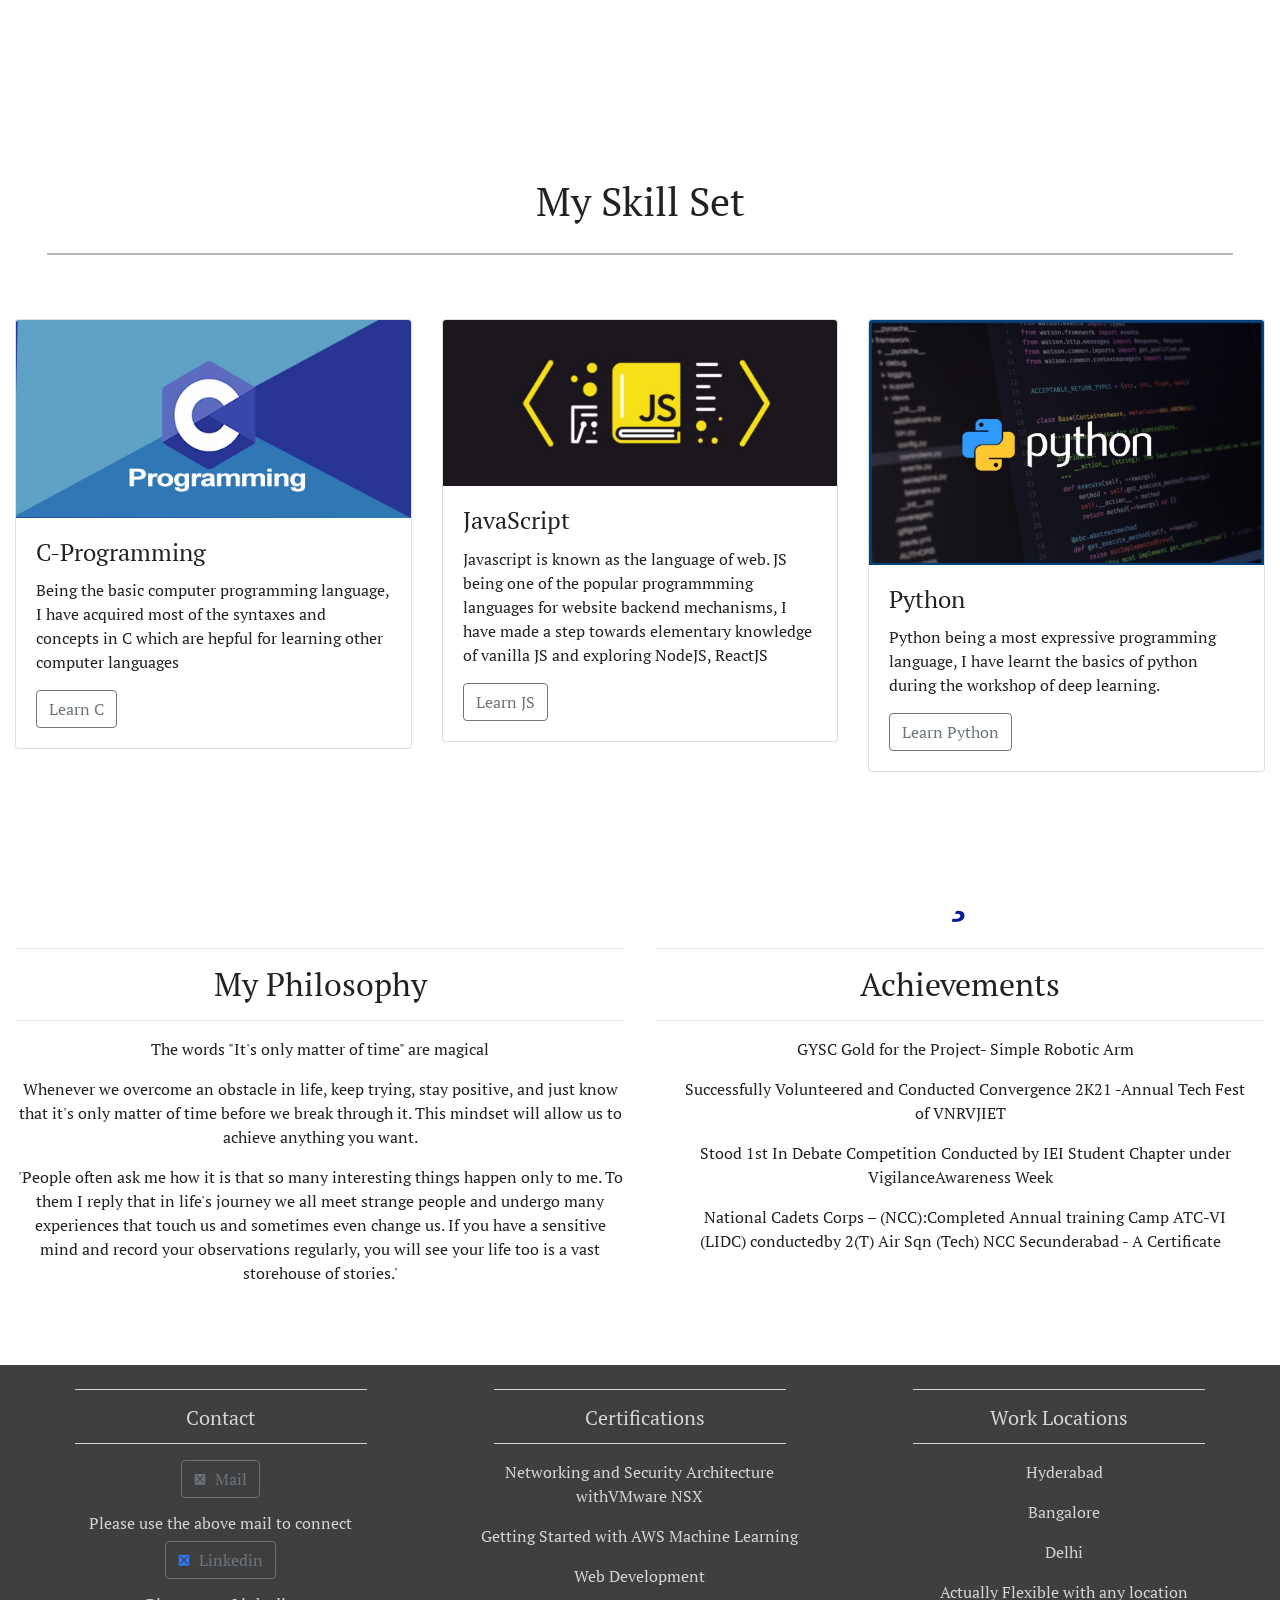
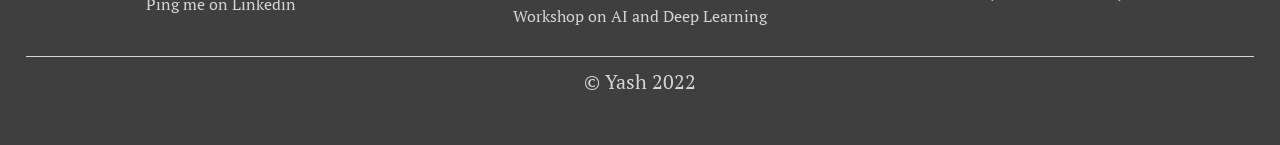
==== commit 10a5ee85: "Add files via upload" ====
--- a/index.html
+++ b/index.html
@@ -21,7 +21,7 @@
     <script src="https://ajax.googleapis.com/ajax/libs/jquery/3.3.1/jquery.min.js"></script>
     <script src="https://cdnjs.cloudfare.com/ajax/libs/popper.js/1.12.9/umd/popper.min.js"></script>
     <script src="https://maxcdn.bootstrapcdn.com/boostrap/4.0.0/js/bootstrap.min.js"></script> -->
-    <script src="https://use.fontawesome.com/releases/v5.0.8/js/all.js"></script>
+    <script src="https://kit.fontawesome.com/250cb66081.js" crossorigin="anonymous"></script>
     <link href="style.css" rel="stylesheet">
 </head>
 
@@ -45,7 +45,7 @@
                         </li>
                     </ul>
             </div>
-            <a class="navbar-brand id="port" href=""><img src="1.jpg", style="height: 3em; padding-left: 4em;"></a>
+            <a class="navbar-brand" id="port" href=""><img src="1.jpg", style="display: block; height: 3em; margin: auto; padding-left: 7em; padding-right: 3em;"></a>
             <div class="collapse navbar-collapse" id="navbarResponsive">                            
                      <ul class="navbar-nav ml-auto">
                         <li class="nav-item ml-auto">
@@ -117,13 +117,22 @@
     <div class="row padding">
         <div class="col-md-12 col-lg-6">
             <hr>
-            <h2>About Me...</h2>
+            <h2 style="text-align: center;">About Me...</h2>
+            <hr>
             <p>I am an Engineering student in branch of Electrical and Electronics. I'm interested in programming and web development but finally ended in circuit branch though it's interesting to study everything as we have many means to fulfill our interests.</p>
             <p>What I have learnt through out an year being an engineering student is "It's life in our hands", opportunities come through out our life, the more you learn out of it, you wil be powered up!</p>
             <p>Some of my hobbies are singing, playing football, Reading Books.</p>
         </div>
-        <div class="col-lg-6">
-            <img src="4.gif" style="max-width: 90%;">
+        <div class=" col-md-12 col-lg-6 text-center">
+            <hr>
+            <h2 style="text-align: center;">Strengths</h2>
+            <hr>
+            <p><i class="fas fa-users" style="padding-right: 10px;"></i>Team Work</p>
+            <p><i class="fas fa-comment" style="padding-right: 10px;"></i>Communication Skills</p>
+            <p><i class="fas fa-people-carry" style="padding-right: 10px;"></i>Problem Solving Skills</p>
+            <p><i class="fas fa-sliders-h" style="padding-right: 10px;"></i>Optimize</p>
+            <p><i class="fas fa-chart-line" style="padding-right: 10px;"></i>Fast learner</p>
+            <p><i class="fas fa-anchor" style="padding-right: 10px;"></i>Design</p>
         </div>
     </div>
     </div>
@@ -133,12 +142,12 @@
         <h1 class="project text-center">Projects</h1>
     <div class="row text-center padding">
         <div class="col-md-4">
-            <i class="fa-solid fa-transformer-bolt"></i>
+            <i class="fa-solid fa-bolt"></i>
             <h3>Transformer Design and Microwinding</h3>
             <p>Design and making of a fully tested transformer using microwinding technologies</p>
         </div>
         <div class="col-md-4">
-            <i class="fa-solid fa-traffic-light-go"></i>
+            <i class="fas fa-traffic-light"></i>
             <h3>Density based Traffic Light management system</h3>
             <p>Designed a model of Density Basedtraffic light management system usingArduino Mega and Ultrasonic
 sensors.</p>
@@ -151,14 +160,15 @@
         <div class="col-md-4">
             <i class="fab fa-react"></i>
             <h3>Personal Blog Website using REACT</h3>
-            <p>React - The Main Blog website and the admin panel both built upon React.
-               Express - All the APIs being RESTful and written in Express. MongoDB is used as it goes perfectly with Express.</p>
+            <p>The Main Blog website and the admin panel both built upon React.
+               All the APIs being RESTful and written in Express. MongoDB is used as it goes perfectly with Express.</p>
             <h5>Status: In Progress</h5>
         </div>
         <div class="col-md-4">
             <i class="fa fa-wrench" aria-hidden="true"></i>
             <h3>Mechatronics: Simple robotic arm using inverse kinematics</h3>
             <p>Simulated using Tinkercad</p>
+            <a href="https://www.tinkercad.com/things/1BAh79WKPEf" class="btn btn-outline-secondary">Project URL</a>
         </div>
         <div class="col-md-4">
             <i class="fa fa-microchip" aria-hidden="true"></i>
@@ -220,17 +230,29 @@
         </div>
     </div>
     </div>
+   
     <!--Philosophy-->
     <div class="container-fluid padding">
-    <div class="row padding">
-        <div class="col-lg-6">
-            <hr>
-            <h2>My Philosophy</h2>
+    <div class="row text-center padding">
+        <div class="col-lg-6 col-md-4">
+            <i class="fa-solid fa-hand-sparkles"></i>
+            <hr>
+            <h2 style="text-align: center;">My Philosophy</h2>
+            <hr>
             <p>The words "It's only matter of time" are magical</p>
-            <p>Whenever you reach an obstacle in life, keep trying, stay positive, and just know that it's only matter of time before you break through it. This mindset will allow you to achieve anything you want.</p>
-        </div>
-        <div class="col-lg-6">
-            <img src="10.jpg" class="img-fluid">
+            <p>Whenever we overcome an obstacle in life, keep trying, stay positive, and just know that it's only matter of time before we break through it. This mindset will allow us to achieve anything you want.</p>
+            <p>'People often ask me how it is that so many interesting things happen only to me. To them I reply that in life's journey we all meet strange people and undergo many experiences that touch us and sometimes even change us. If you have a sensitive mind and record your observations regularly, you will see your life too is a vast storehouse of stories.'</p>
+        </div>
+        <div class="col-lg-6 col-md-4">
+            <i class="fa-solid fa-star"></i>
+            <hr>
+            <h2 style="text-align: center;">Achievements</h2>
+            <hr>
+            <p style="padding-left: 1em; padding-right: 1em;"><i class="fas fa-medal" style="padding-right: 10px;"></i>GYSC Gold for the Project- Simple Robotic Arm</p>
+            <p style="padding-left: 1em; padding-right: 1em;"><i class="fas fa-calendar-check" style="padding-right: 10px;"></i>Successfully Volunteered and Conducted Convergence 2K21 -Annual Tech Fest of VNRVJIET</p>
+            <p style="padding-left: 1em; padding-right: 1em;"><i class="fa-solid fa-hammer" style="padding-right: 10px;"></i>Stood 1st In Debate Competition Conducted by IEI Student Chapter under VigilanceAwareness Week</p>
+            <p style="padding-left: 1em; padding-right: 1em;"><i class="fas fa-campground" style="padding-right: 10px;"></i>National Cadets Corps – (NCC):Completed Annual training Camp ATC-VI (LIDC) conductedby 2(T) Air Sqn (Tech) NCC Secunderabad -
+                A Certificate</p>
         </div>
     </div>
     </div>
@@ -239,34 +261,37 @@
         <div class="container-fluid padding">
         <div class="row text-center">
             <div class="col-md-4">
-                <img src="1.jpg">
-                <hr class="light">
-                <a href="https://www.linkedin.com/in/yashwanth-p-6564131aa/" class="btn btn-outline-secondary">Linkedin Profile</a>
-                <hr class="light">
-                <p>yashyashwanth02@gmail.com</p>
-                <h6>Please use the above mail to connect or can ping me on linkedin</h6>
+                <hr class="light">
+                <h5>Contact</h5>
+                <hr class="light">
+                <a href="mailto:yashyashwanth02@gmail.com" class="btn btn-outline-secondary"><i class="fa-solid fa-envelope" style="margin-right: 10px; font-size: 1rem; margin-top: 5px;"></i>Mail</a>
+                <h6 style="padding-left: 3em; padding-right: 3em; margin-top: 1em;">Please use the above mail to connect</h6>
+                <a href="https://www.linkedin.com/in/yashwanth-p-6564131aa/" class="btn btn-outline-secondary"><i class="fa-brands fa-linkedin" style="margin-right: 10px; font-size: 1rem; margin-top: 5px;"></i>Linkedin</a>
+                <h6 style="padding-left: 3em; padding-right: 3em; margin-top: 1em;">Ping me on Linkedin</h6>
+
                                 
             </div>
             <div class="col-md-4">
                 <hr class="light">
-                <h5>Our Service Hours</h5>
-                <hr class="light">
-                <p>Monday: 9AM to 5PM</p>
-                <p>Saturday: 10AM to 4PM</p>
-                <p>Sunday: Closed</p>
+                <h5><i class="fa-solid fa-ribbon" style="padding-right: 10px;"></i>Certifications</h5>
+                <hr class="light">
+                <p style="padding-left: 2em; padding-right: 2em; margin-top: 1em;">Networking and Security Architecture withVMware NSX</p>
+                <p style="padding-left: 2em; padding-right: 2em; margin-top: 1em;">Getting Started with AWS Machine Learning</p>
+                <p style="padding-left: 2em; padding-right: 2em; margin-top: 1em;">Web Development</p>
+                <p style="padding-left: 2em; padding-right: 2em; margin-top: 1em;">Workshop on AI and Deep Learning</p>
             </div>
             <div class="col-md-4">
                 <hr class="light">
-                <h5>Our Service Centres</h5>
-                <hr class="light">
-                <p>Chennai, 600007</p>
-                <p>Mumbai, 400037</p>
-                <p>Kolkata, 700059</p>
-                <p>Delhi, 110027</p>
-            </div>
-            <div class="col-12">
+                <h5>Work Locations</h5>
+                <hr class="light">
+                <p><i class="fa-solid fa-location-dot" style="padding-right: 10px;"></i>Hyderabad</p>
+                <p><i class="fa-solid fa-location-dot" style="padding-right: 10px;"></i>Bangalore</p>
+                <p><i class="fa-solid fa-location-dot" style="padding-right: 10px;"></i>Delhi</p>
+                <p><i class="fa-solid fa-location-dot" style="padding-right: 10px;"></i>Actually Flexible with any location</p>
+            </div>
+            <div class="col-md-12">
                 <hr class="light-100">
-                <h5>&copy; w3newbie.com</h5>
+                <h5>&copy; Yash 2022</h5>
             </div>
         </div>
         </div>
@@ -288,4 +313,4 @@
 
 </script>
 </body>
-</html>
+</html>
--- a/style.css
+++ b/style.css
@@ -2,11 +2,13 @@
 @import url('https://fonts.googleapis.com/css?family=Audiowide');
 @import url('https://fonts.googleapis.com/css2?family=Merriweather&display=swap');
 @import url('https://fonts.googleapis.com/css2?family=Merriweather&family=Reggae+One&display=swap');
+@import url('https://fonts.googleapis.com/css2?family=Montserrat:wght@700&display=swap');
+@import url('https://fonts.googleapis.com/css2?family=PT+Serif:wght@700&display=swap');
 
 html, body{
   height: 100%;
   width: 100%;
-  font-family: 'Reggae One', sans-serif;
+  font-family: 'PT Serif', sans-serif;
   color: #222222;
 }
 #loading{
@@ -102,7 +104,7 @@
   color: #497086;
 }
 .fa-instagram{
-  color: #f03090;
+  color: #eb06d8;
 }
 .fa-facebook{
   color: #3b5998;
@@ -117,11 +119,11 @@
 .project{
   margin-bottom: 1rem;
 }
-.fa-transformer-bolt{
-  color: crimson;
-}
-.fa-traffic-light-go{
-  color: green;
+.fa-bolt{
+  color: rgb(255, 217, 0);
+}
+.fa-traffic-light{
+  color: rgb(72, 180, 0);
 }
 .fa-cogs{
   color: indigo;
@@ -135,14 +137,20 @@
 .fa-wrench{
   color: rgb(255, 81, 0);
 }
-.fa-transformer-bolt, .fa-traffic-light-go, .fa-cogs, .fa-react, .fa-wrench, .fa-microchip{
+.fa-hand-sparkles{
+  color: #e98d02;
+}
+.fa-star{
+  color: #011c96;
+}
+.fa-bolt, .fa-traffic-light, .fa-cogs, .fa-react, .fa-wrench, .fa-microchip, .fa-hand-sparkles, .fa-star{
   font-size: 4em;
   margin: 1rem;
 }
 footer{
   background-color: #3f3f3f;
   color: #d5d5d5;
-  padding: 2rem;
+  padding: 0.7rem;
 }
 hr.light{
   border-top: 1px solid #d5d5d5;
@@ -157,7 +165,7 @@
   border-top: 1px solid #d5d5d5;
   width: 100%;
   margin-top: .8rem;
-  margin-bottom: 1rem;
+  margin-bottom: .8rem;
 }
 /*---Media Queries --*/
 @media (max-width: 992px) {
@@ -292,4 +300,4 @@
 API
 Training
 Blog
-About
+About
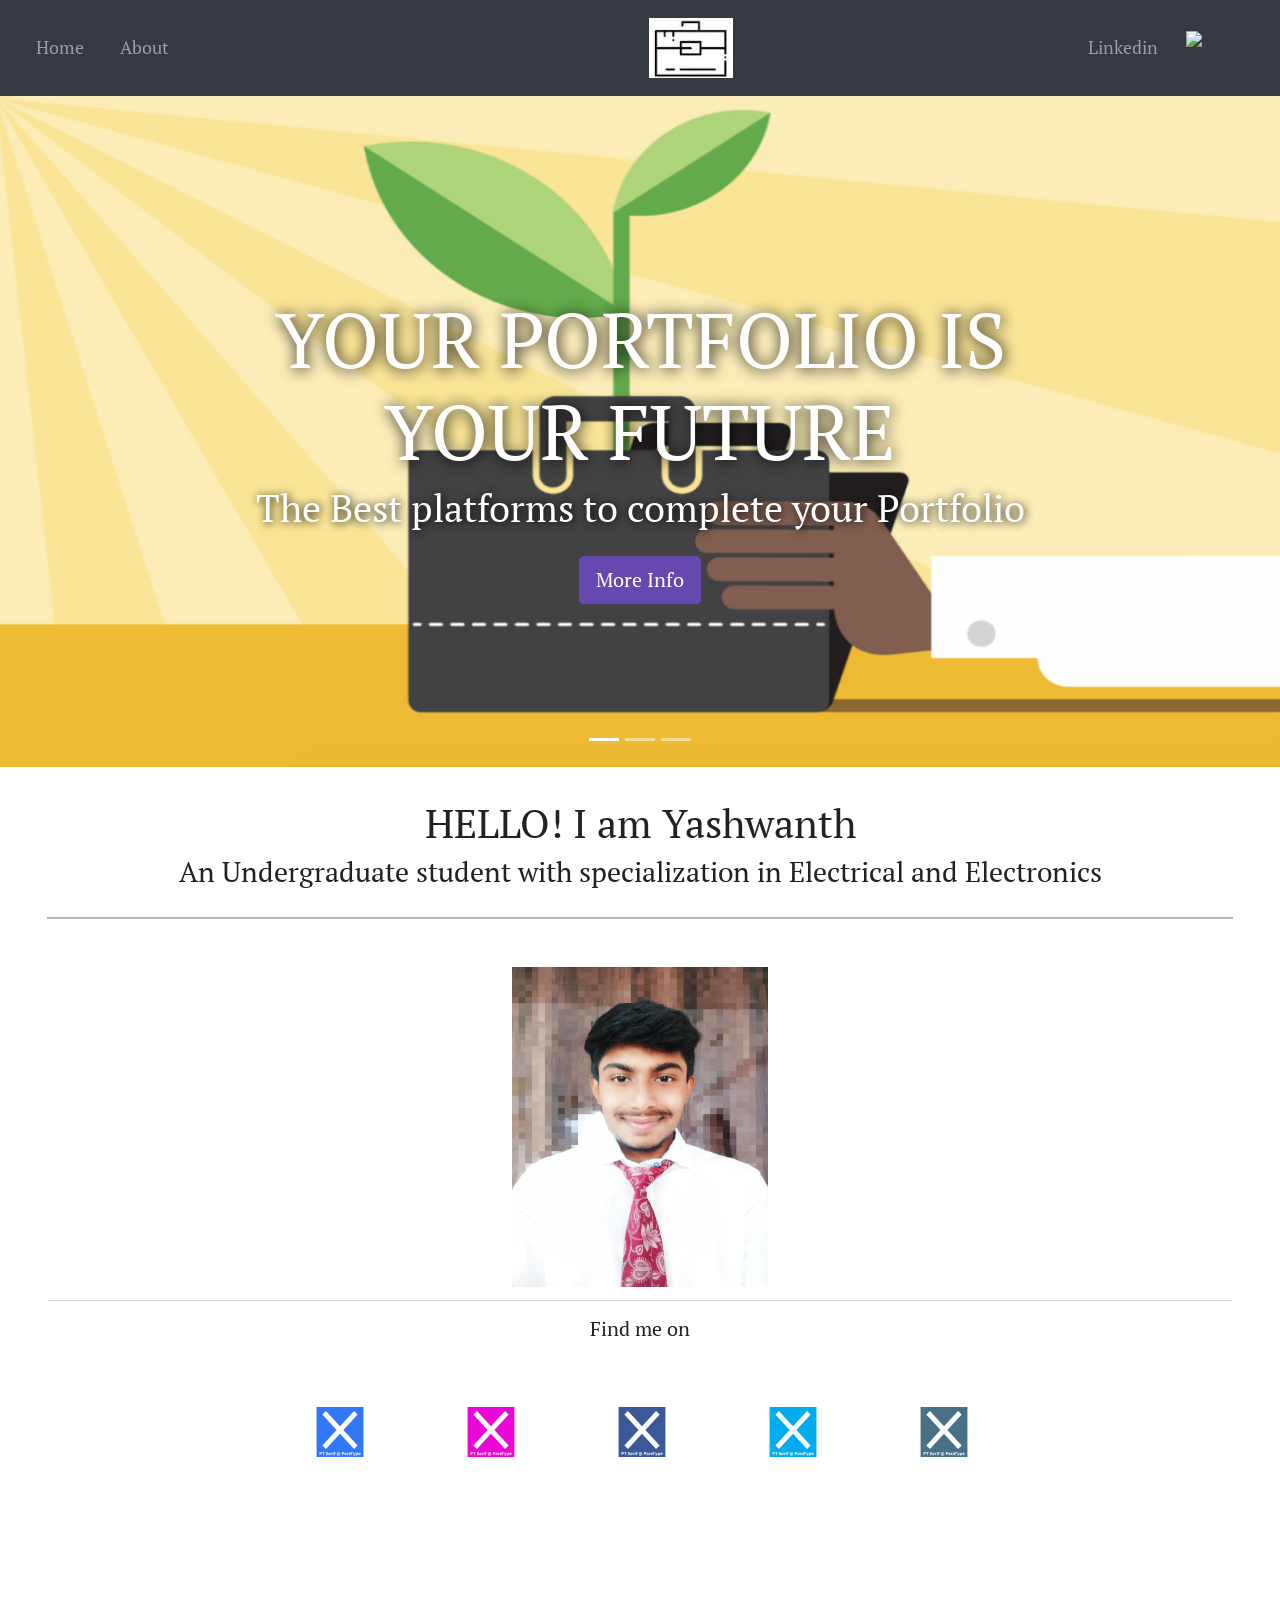
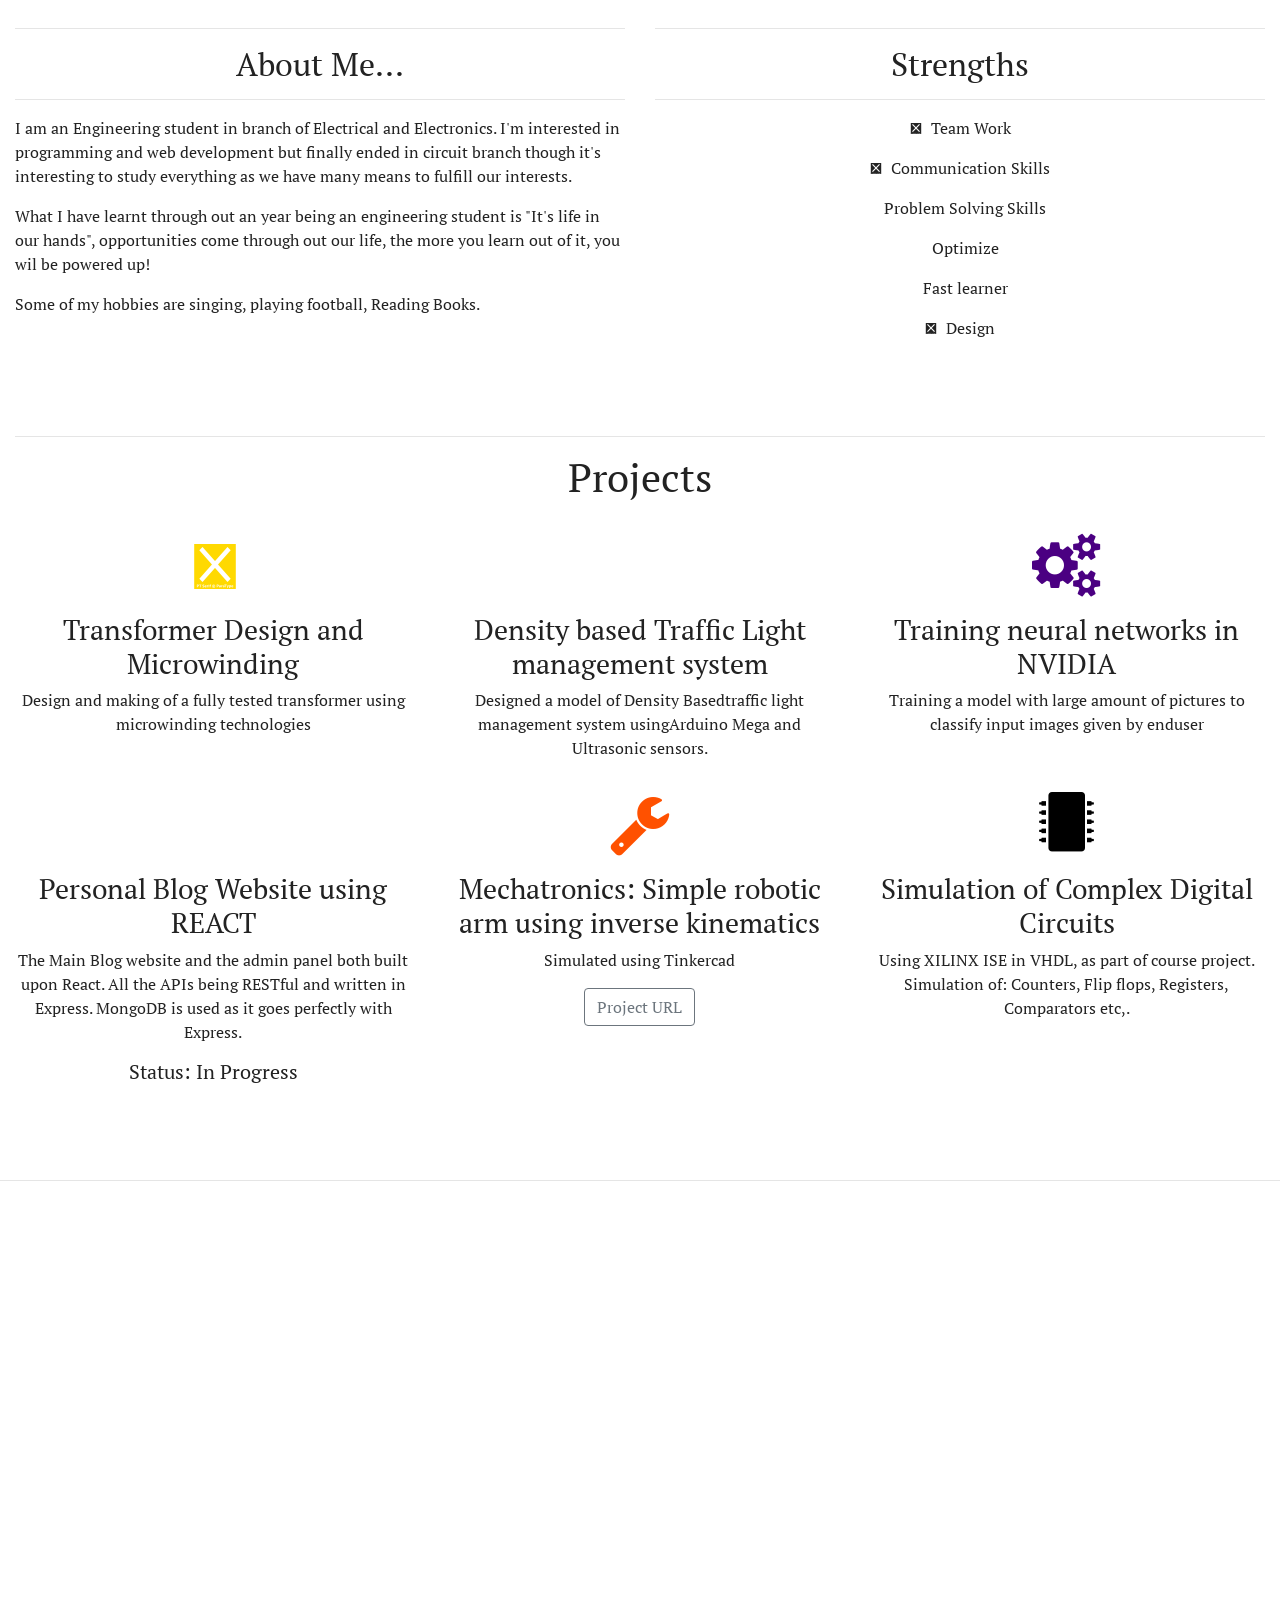
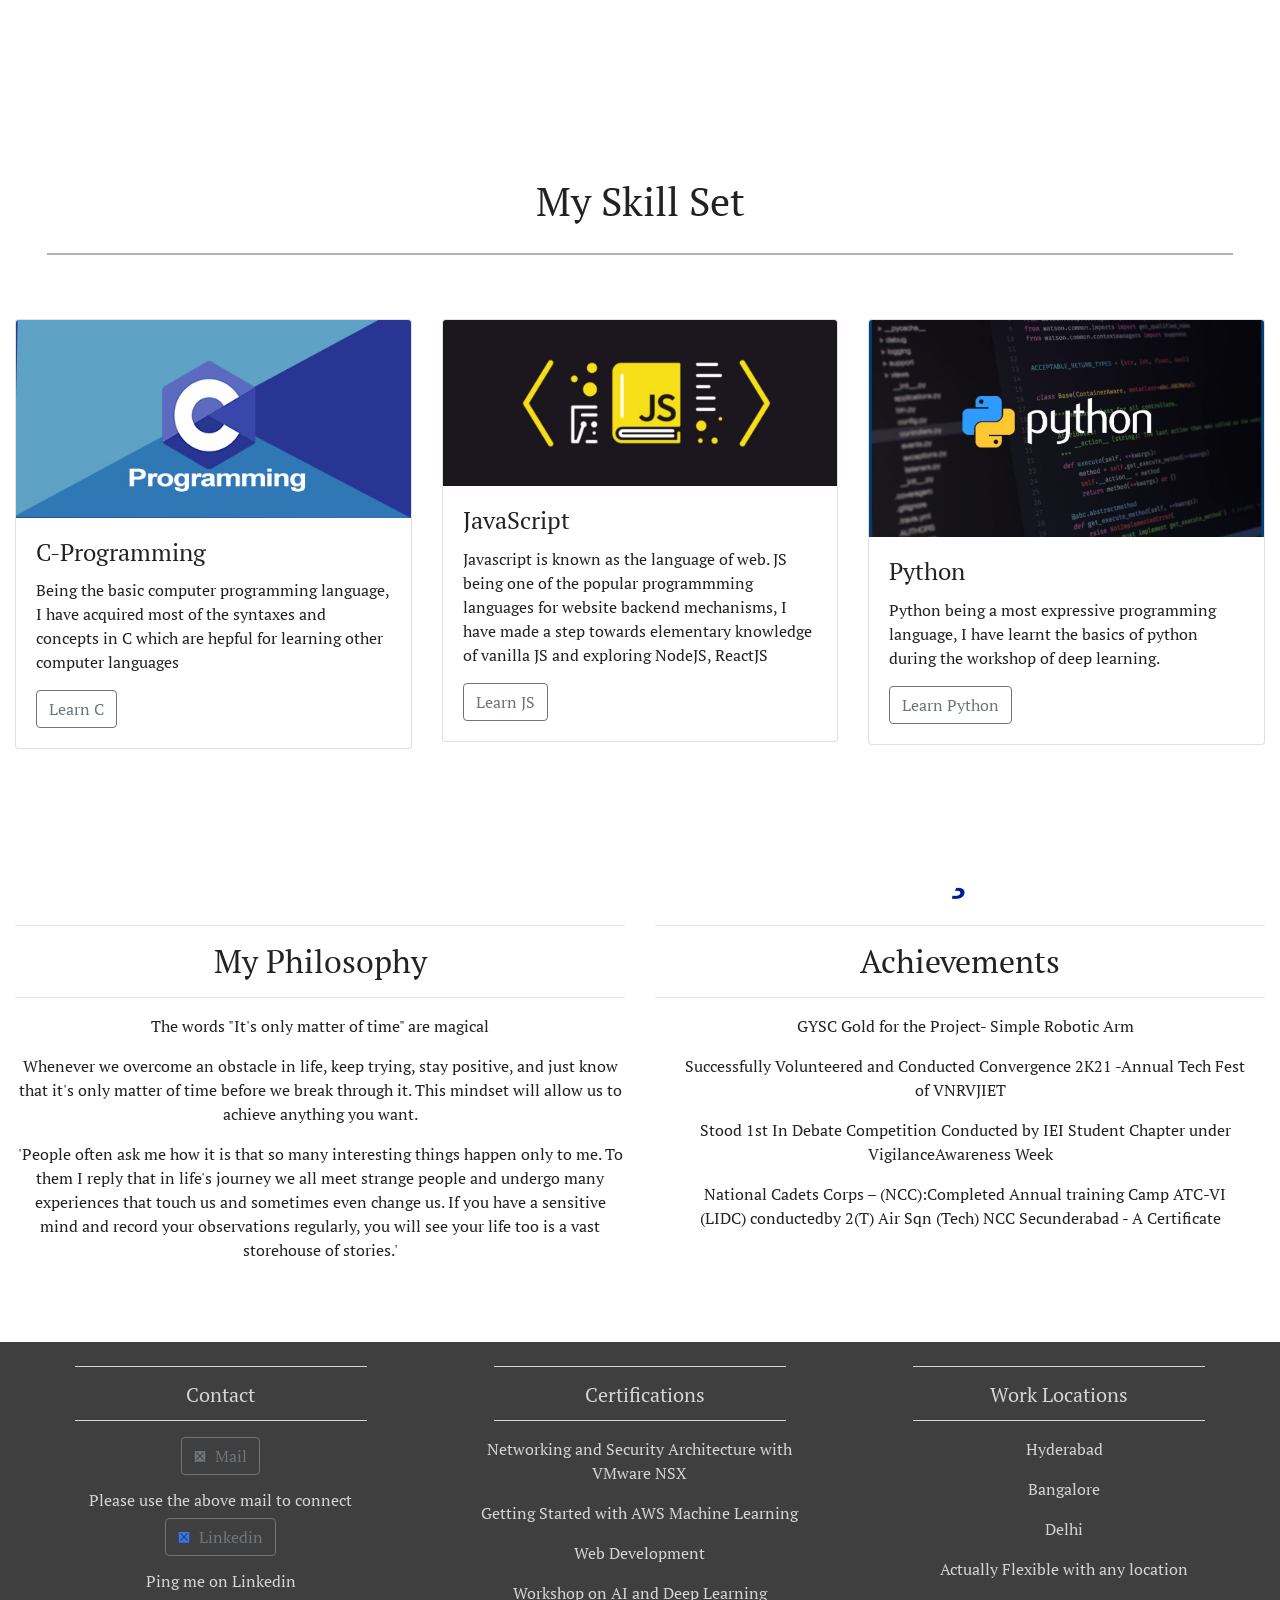
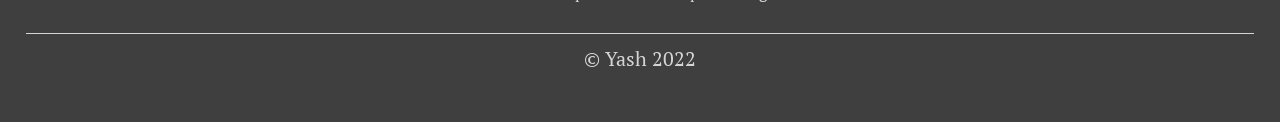
==== commit 64795a91: "Update index.html" ====
--- a/index.html
+++ b/index.html
@@ -45,7 +45,7 @@
                         </li>
                     </ul>
             </div>
-            <a class="navbar-brand" id="port" href=""><img src="1.jpg", style="display: block; height: 3em; margin: auto; padding-left: 7em; padding-right: 3em;"></a>
+            <a class="navbar-brand" id="port" href=""><img src="1.jpg", style="display: block; height: 3em; margin: auto; padding-left: 7em; padding-right: 1em;"></a>
             <div class="collapse navbar-collapse" id="navbarResponsive">                            
                      <ul class="navbar-nav ml-auto">
                         <li class="nav-item ml-auto">
@@ -275,7 +275,7 @@
                 <hr class="light">
                 <h5><i class="fa-solid fa-ribbon" style="padding-right: 10px;"></i>Certifications</h5>
                 <hr class="light">
-                <p style="padding-left: 2em; padding-right: 2em; margin-top: 1em;">Networking and Security Architecture withVMware NSX</p>
+                <p style="padding-left: 2em; padding-right: 2em; margin-top: 1em;">Networking and Security Architecture with VMware NSX</p>
                 <p style="padding-left: 2em; padding-right: 2em; margin-top: 1em;">Getting Started with AWS Machine Learning</p>
                 <p style="padding-left: 2em; padding-right: 2em; margin-top: 1em;">Web Development</p>
                 <p style="padding-left: 2em; padding-right: 2em; margin-top: 1em;">Workshop on AI and Deep Learning</p>
@@ -313,4 +313,4 @@
 
 </script>
 </body>
-</html>+</html>
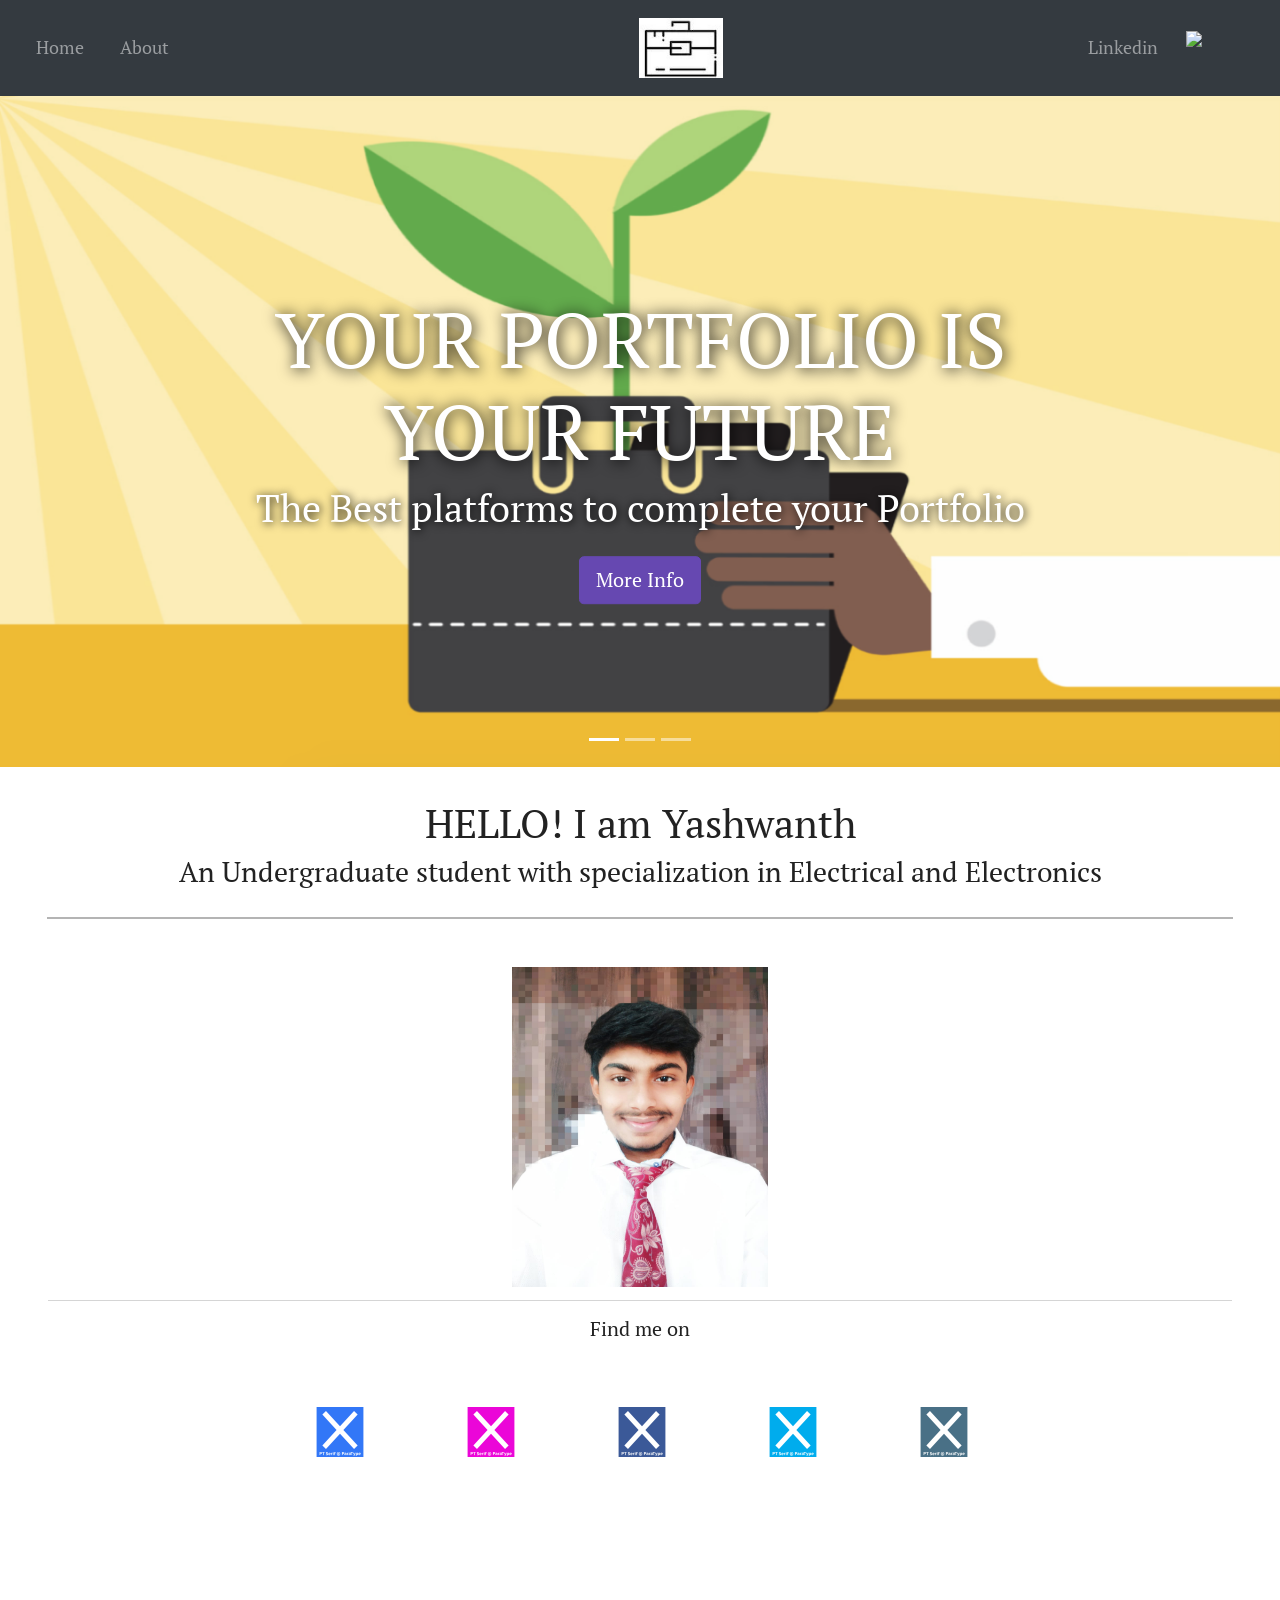
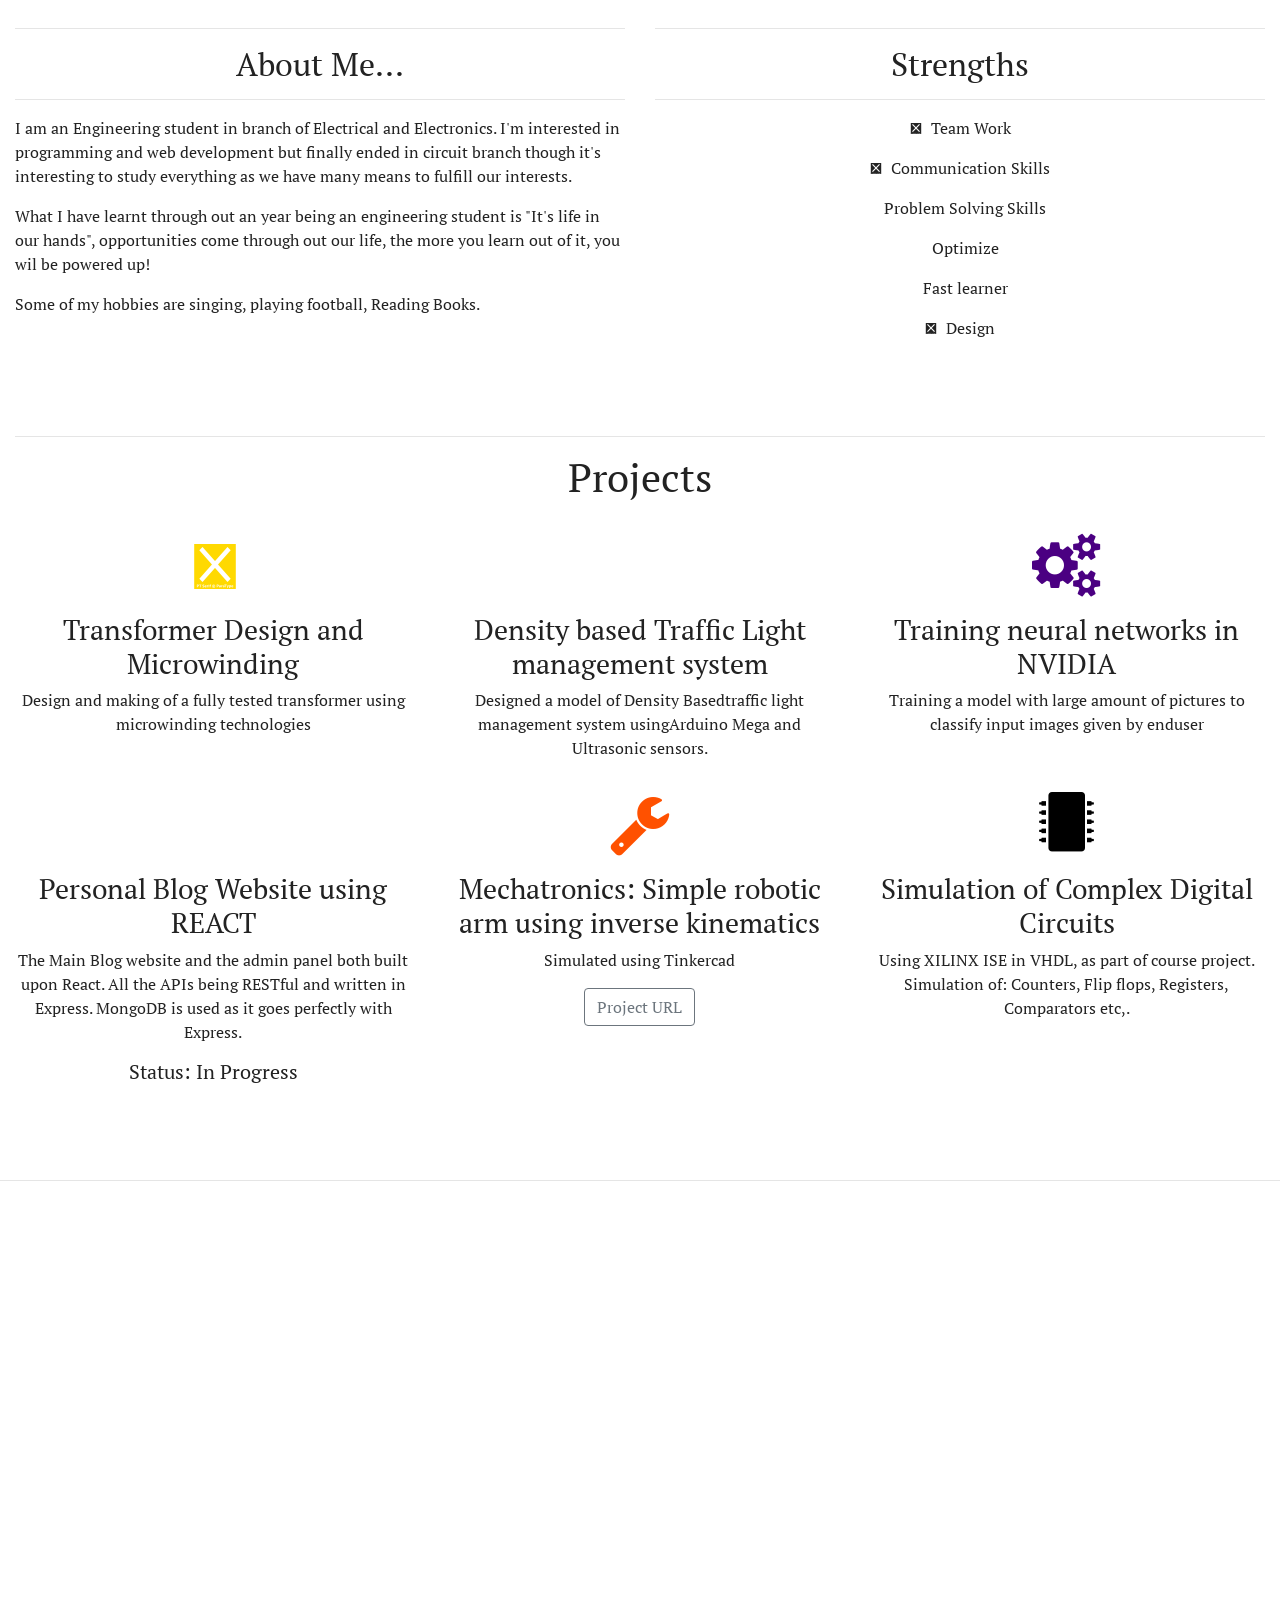
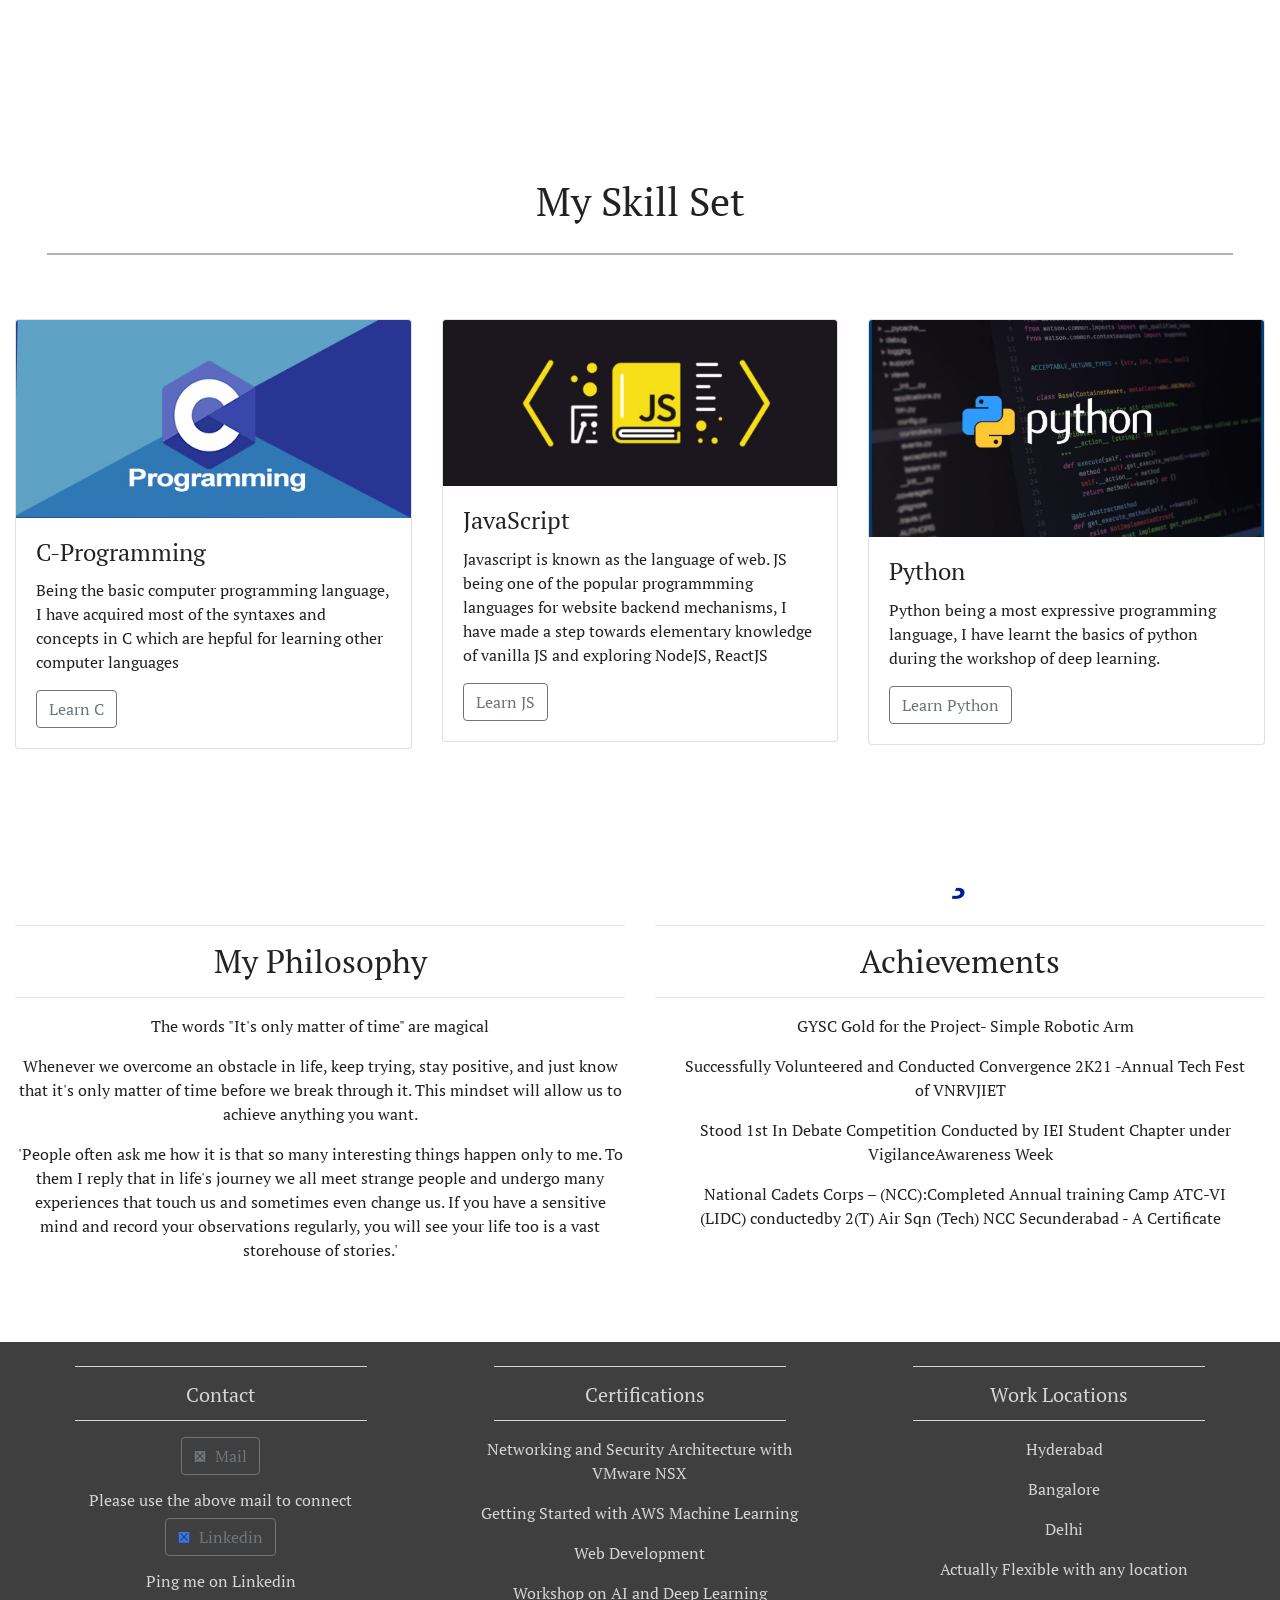
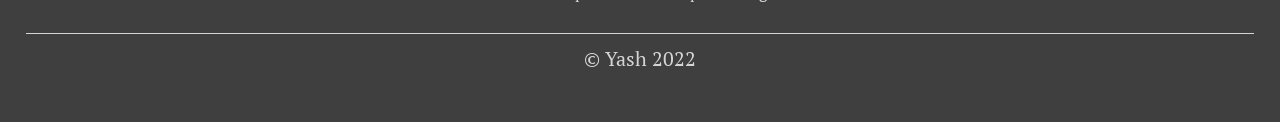
==== commit da8371dc: "Update index.html" ====
--- a/index.html
+++ b/index.html
@@ -45,7 +45,7 @@
                         </li>
                     </ul>
             </div>
-            <a class="navbar-brand" id="port" href=""><img src="1.jpg", style="display: block; height: 3em; margin: auto; padding-left: 7em; padding-right: 1em;"></a>
+            <a class="navbar-brand" id="port" href=""><img src="1.jpg", style="display: block; height: 3em; margin: auto; padding-left: 7em; padding-right: 2em;"></a>
             <div class="collapse navbar-collapse" id="navbarResponsive">                            
                      <ul class="navbar-nav ml-auto">
                         <li class="nav-item ml-auto">
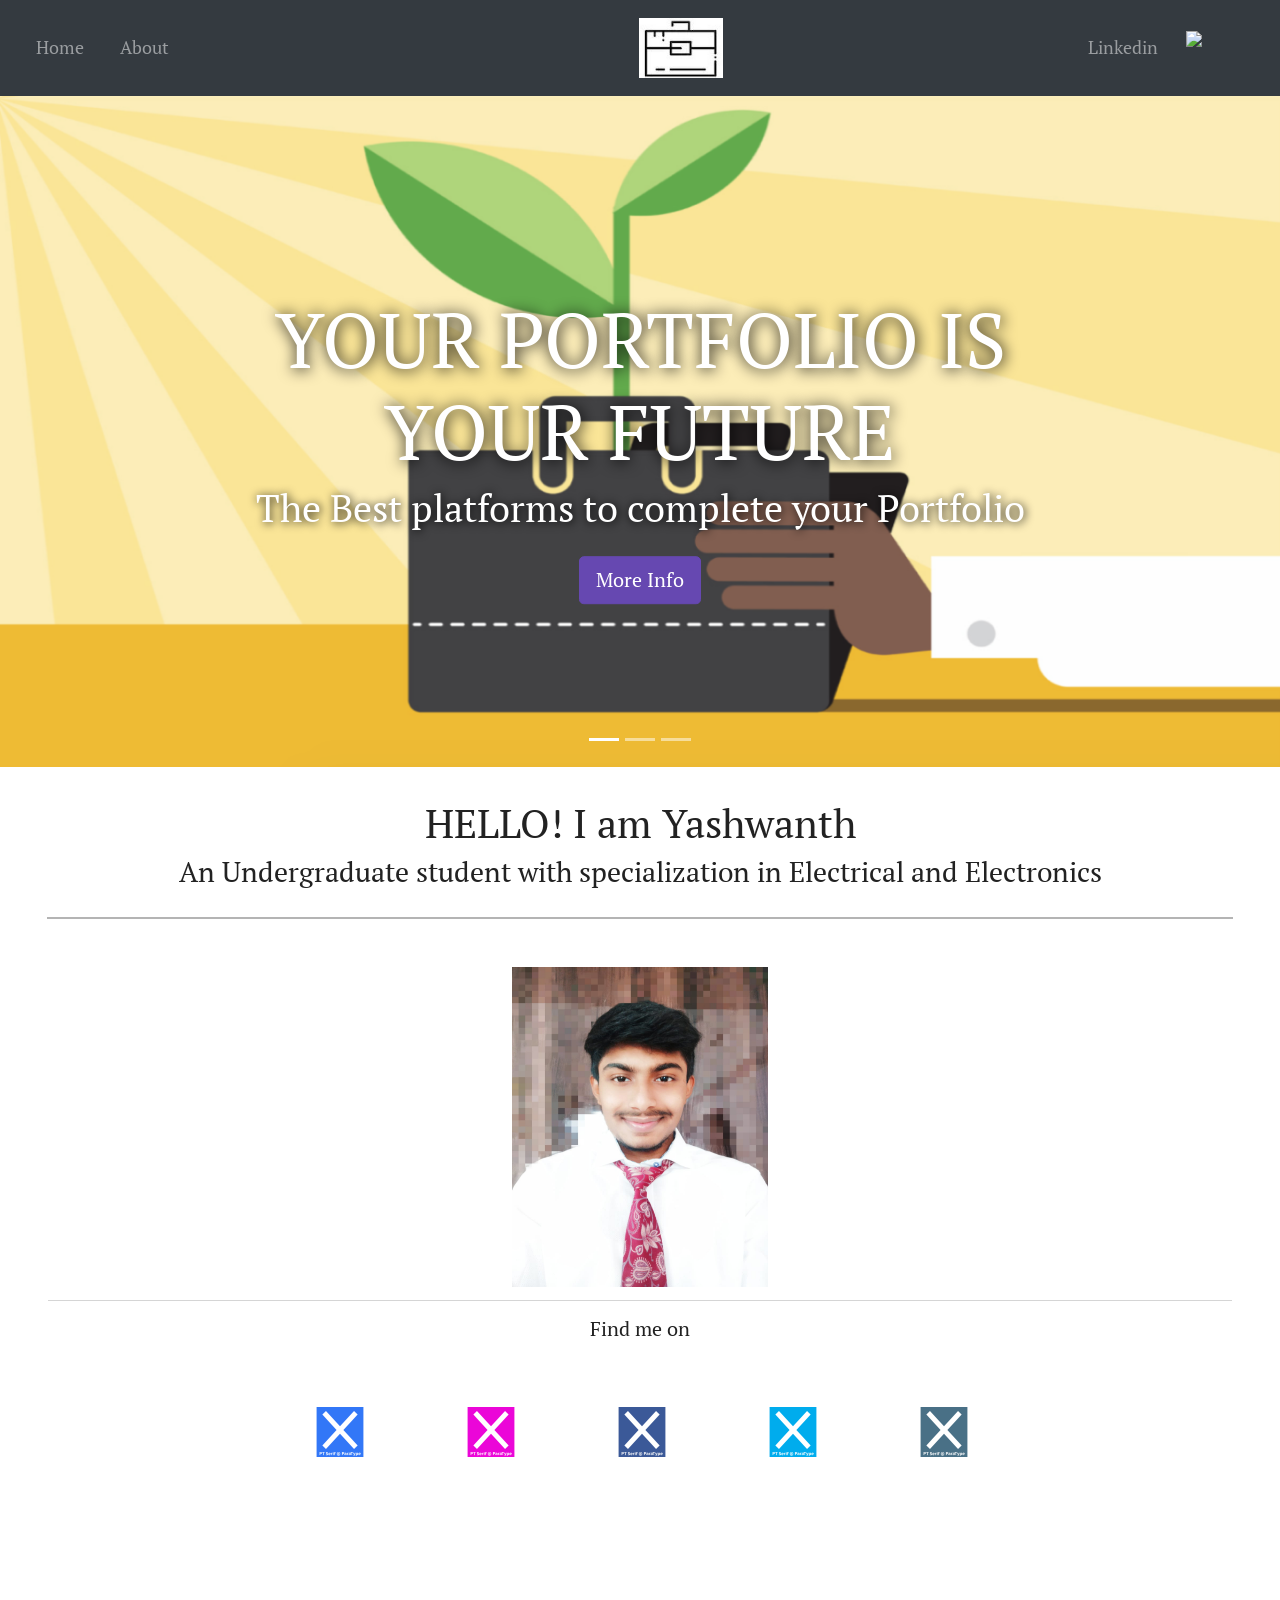
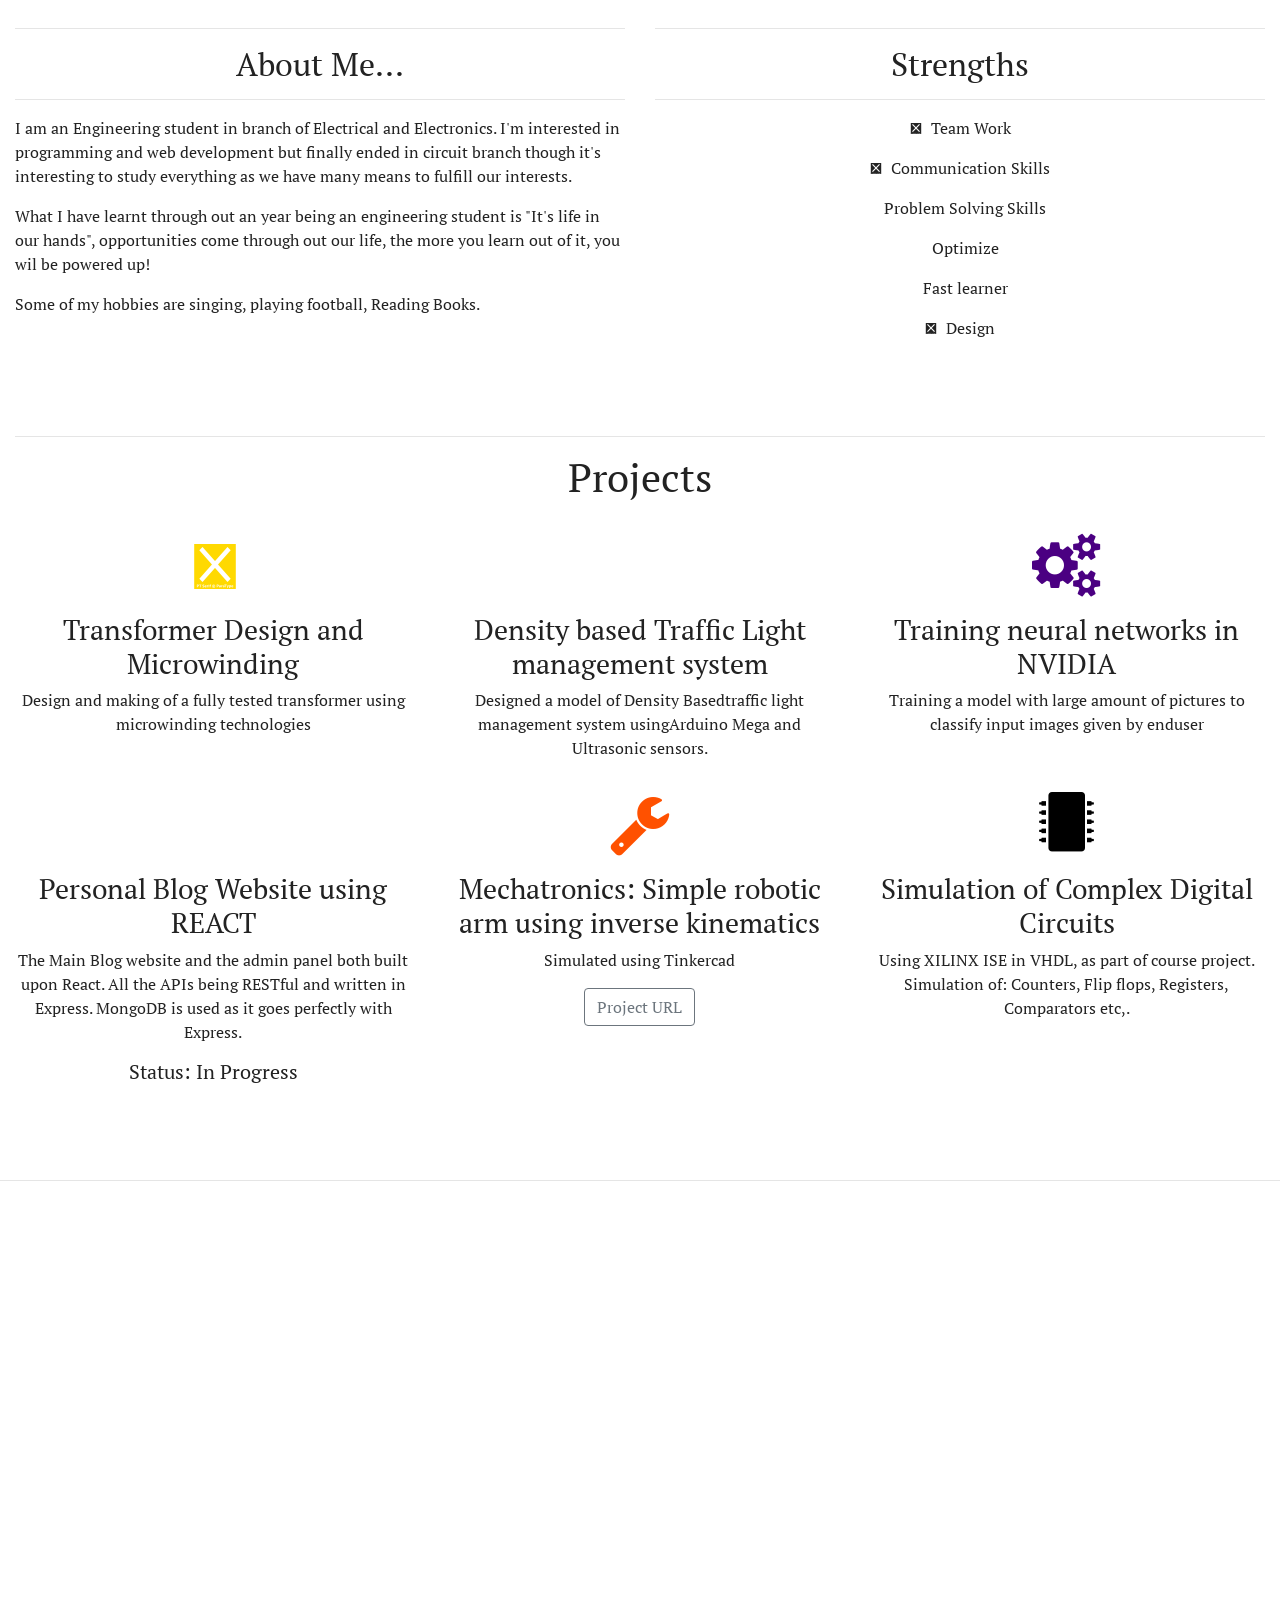
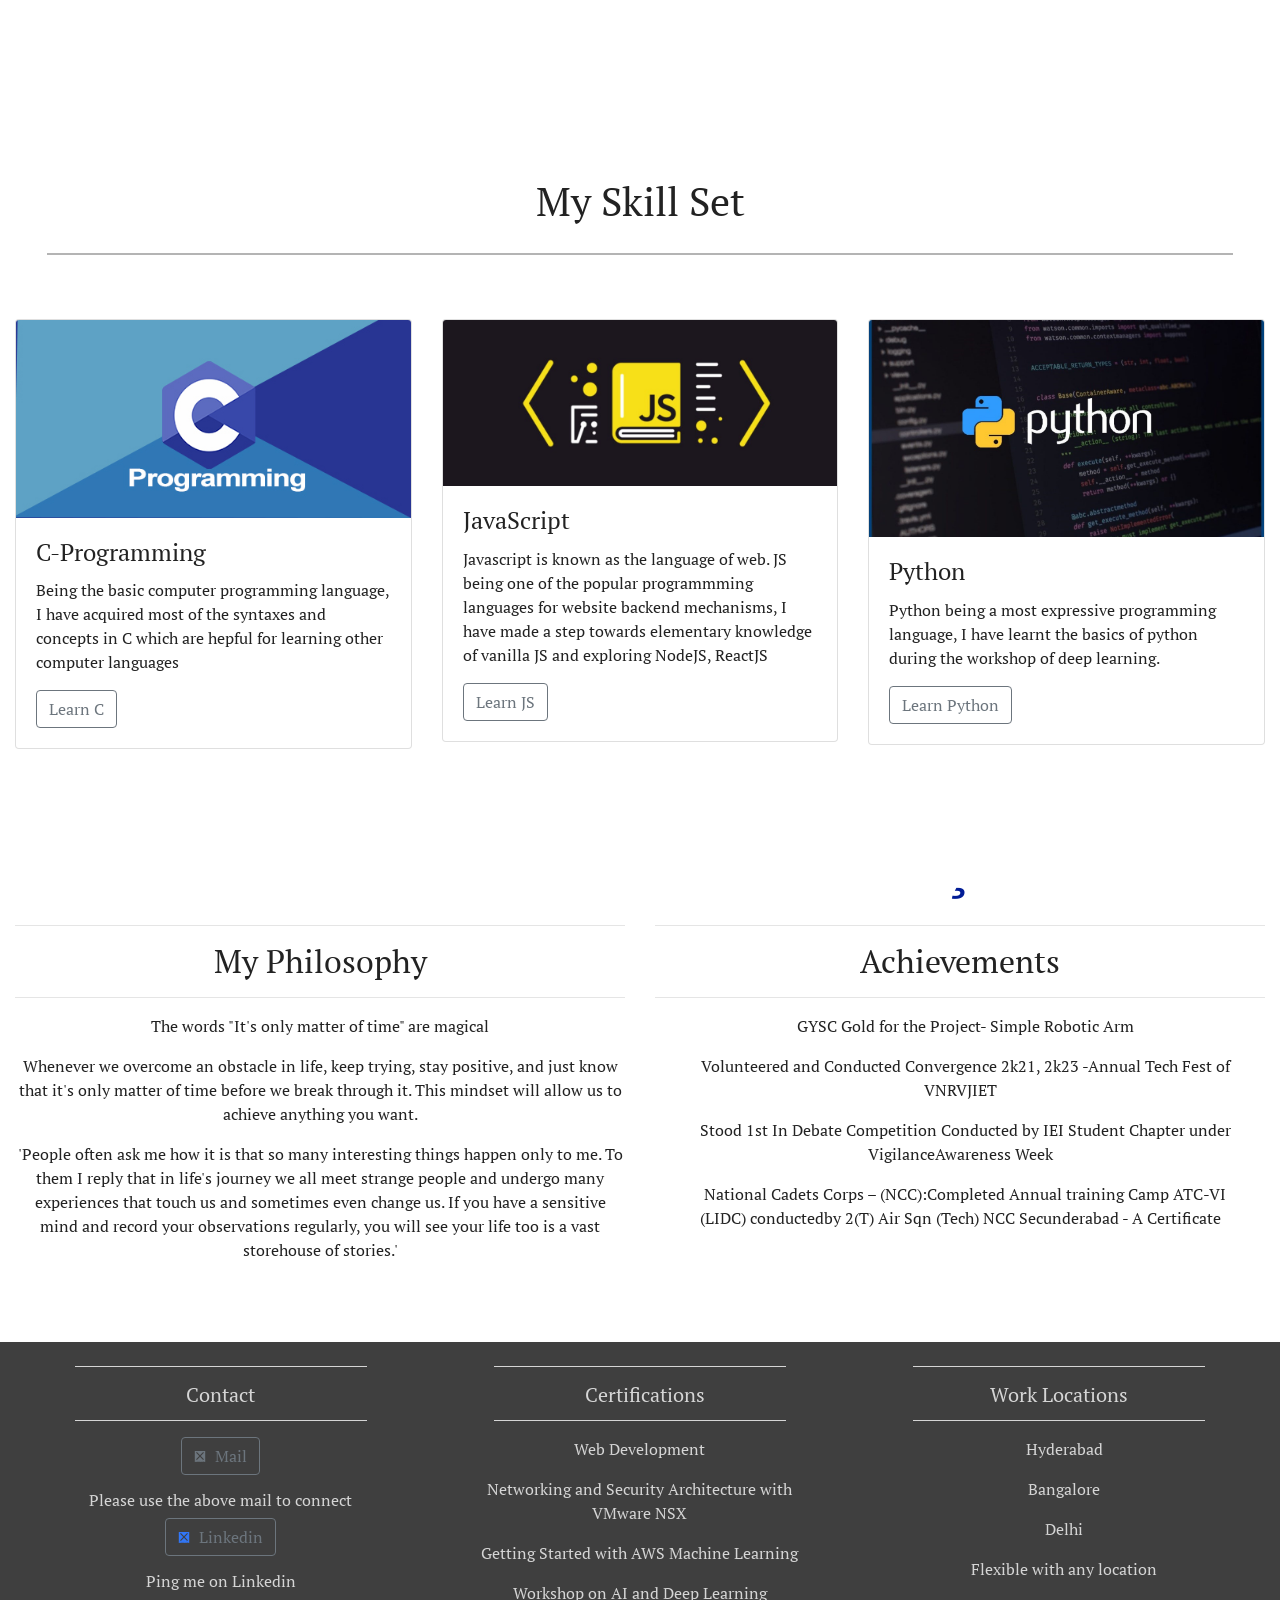
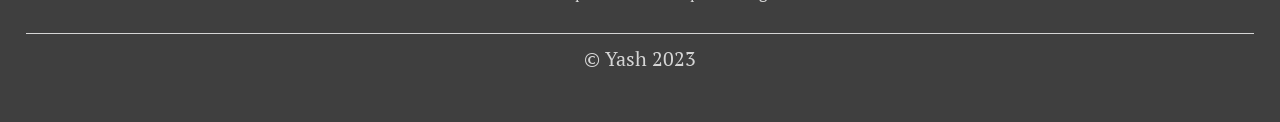
==== commit 049ccb47: "Update index.html" ====
--- a/index.html
+++ b/index.html
@@ -249,7 +249,7 @@
             <h2 style="text-align: center;">Achievements</h2>
             <hr>
             <p style="padding-left: 1em; padding-right: 1em;"><i class="fas fa-medal" style="padding-right: 10px;"></i>GYSC Gold for the Project- Simple Robotic Arm</p>
-            <p style="padding-left: 1em; padding-right: 1em;"><i class="fas fa-calendar-check" style="padding-right: 10px;"></i>Successfully Volunteered and Conducted Convergence 2K21 -Annual Tech Fest of VNRVJIET</p>
+            <p style="padding-left: 1em; padding-right: 1em;"><i class="fas fa-calendar-check" style="padding-right: 10px;"></i>Volunteered and Conducted Convergence 2k21, 2k23 -Annual Tech Fest of VNRVJIET</p>
             <p style="padding-left: 1em; padding-right: 1em;"><i class="fa-solid fa-hammer" style="padding-right: 10px;"></i>Stood 1st In Debate Competition Conducted by IEI Student Chapter under VigilanceAwareness Week</p>
             <p style="padding-left: 1em; padding-right: 1em;"><i class="fas fa-campground" style="padding-right: 10px;"></i>National Cadets Corps – (NCC):Completed Annual training Camp ATC-VI (LIDC) conductedby 2(T) Air Sqn (Tech) NCC Secunderabad -
                 A Certificate</p>
@@ -275,9 +275,9 @@
                 <hr class="light">
                 <h5><i class="fa-solid fa-ribbon" style="padding-right: 10px;"></i>Certifications</h5>
                 <hr class="light">
+                <p style="padding-left: 2em; padding-right: 2em; margin-top: 1em;">Web Development</p>
                 <p style="padding-left: 2em; padding-right: 2em; margin-top: 1em;">Networking and Security Architecture with VMware NSX</p>
                 <p style="padding-left: 2em; padding-right: 2em; margin-top: 1em;">Getting Started with AWS Machine Learning</p>
-                <p style="padding-left: 2em; padding-right: 2em; margin-top: 1em;">Web Development</p>
                 <p style="padding-left: 2em; padding-right: 2em; margin-top: 1em;">Workshop on AI and Deep Learning</p>
             </div>
             <div class="col-md-4">
@@ -287,11 +287,11 @@
                 <p><i class="fa-solid fa-location-dot" style="padding-right: 10px;"></i>Hyderabad</p>
                 <p><i class="fa-solid fa-location-dot" style="padding-right: 10px;"></i>Bangalore</p>
                 <p><i class="fa-solid fa-location-dot" style="padding-right: 10px;"></i>Delhi</p>
-                <p><i class="fa-solid fa-location-dot" style="padding-right: 10px;"></i>Actually Flexible with any location</p>
+                <p><i class="fa-solid fa-location-dot" style="padding-right: 10px;"></i>Flexible with any location</p>
             </div>
             <div class="col-md-12">
                 <hr class="light-100">
-                <h5>&copy; Yash 2022</h5>
+                <h5>&copy; Yash 2023</h5>
             </div>
         </div>
         </div>
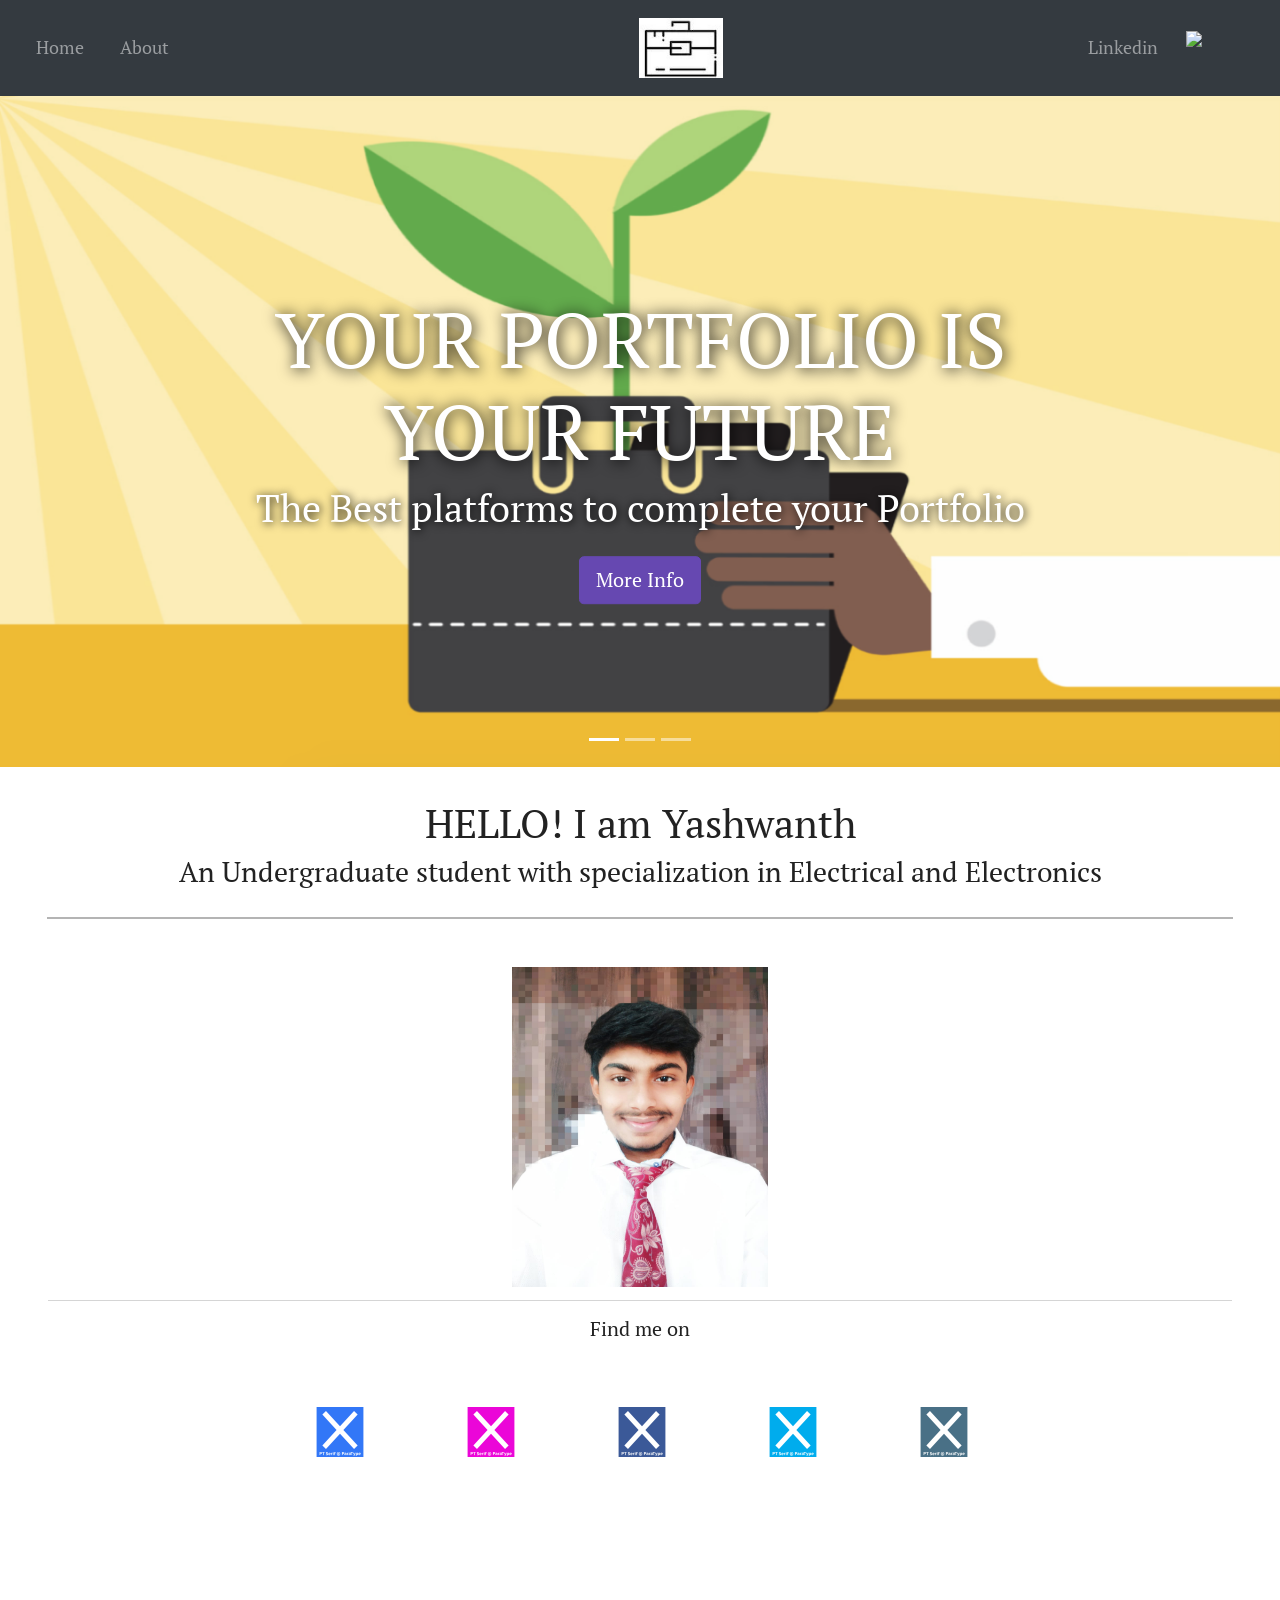
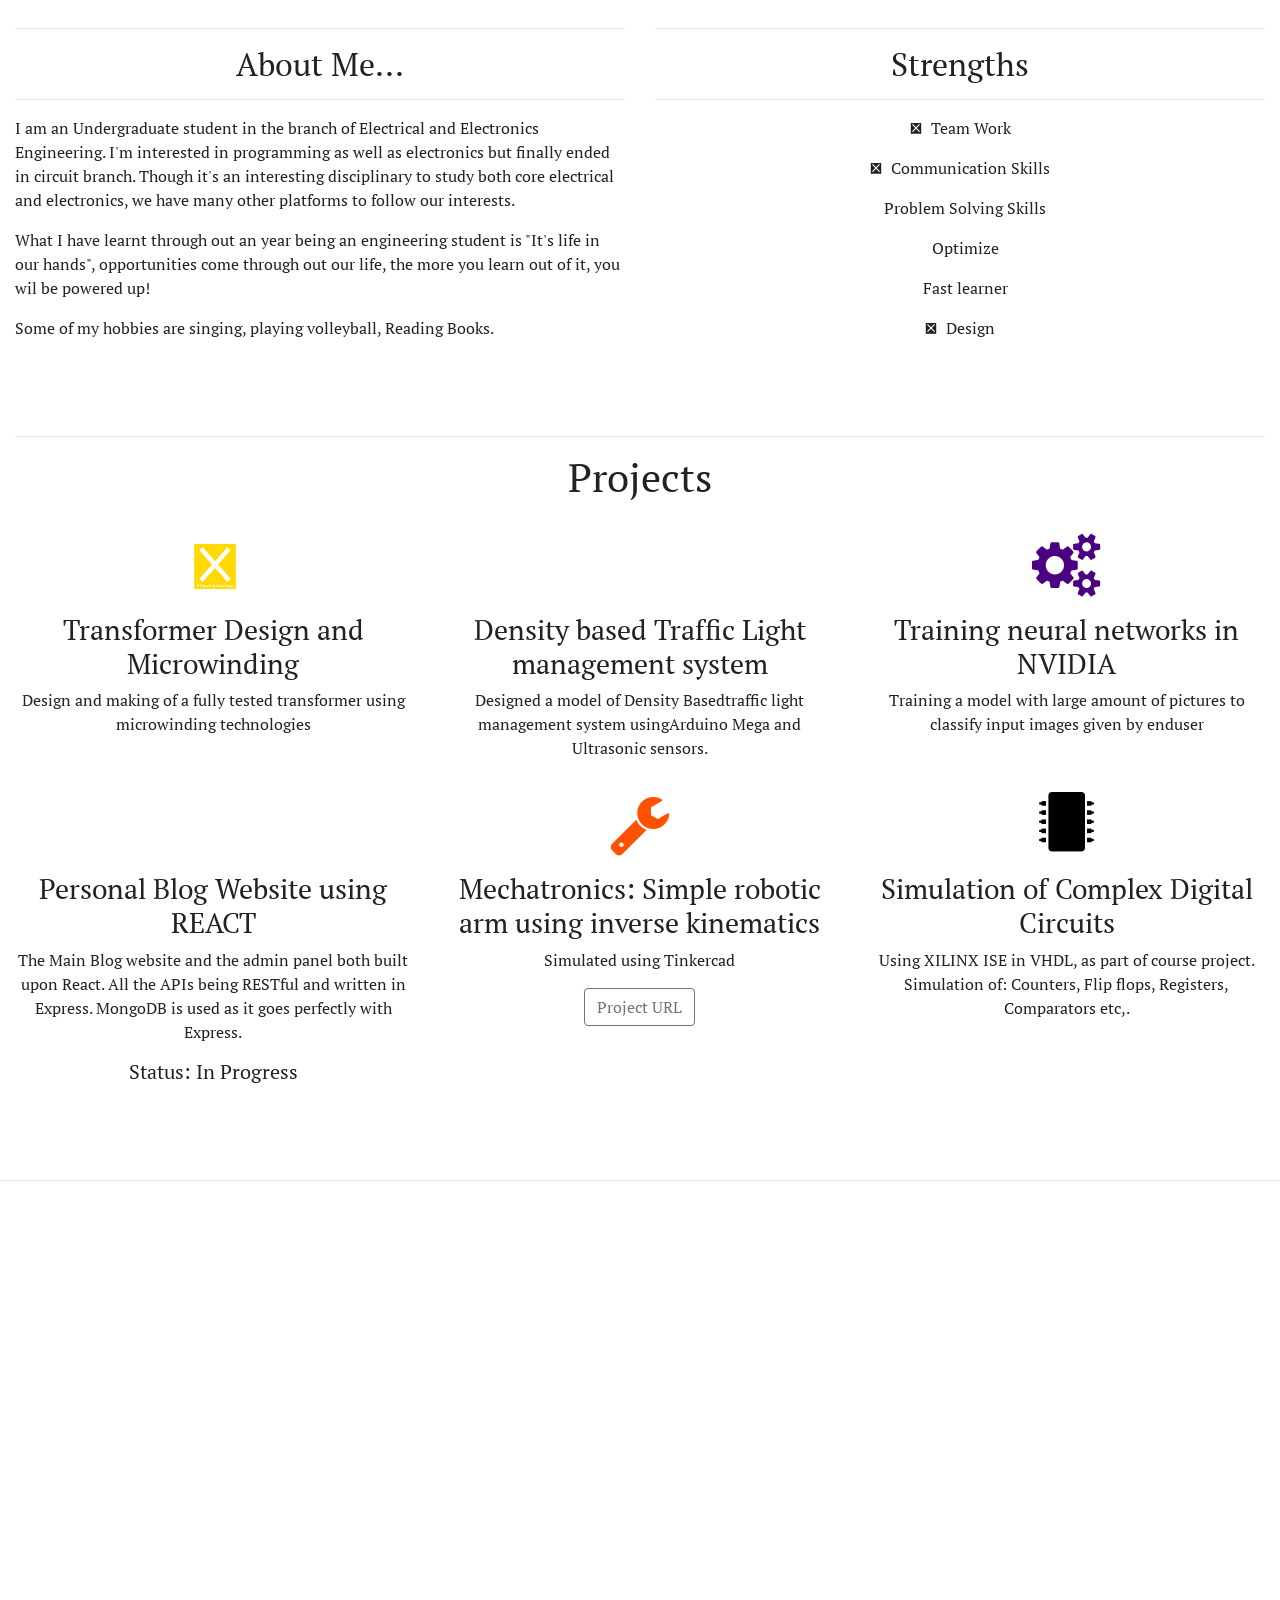
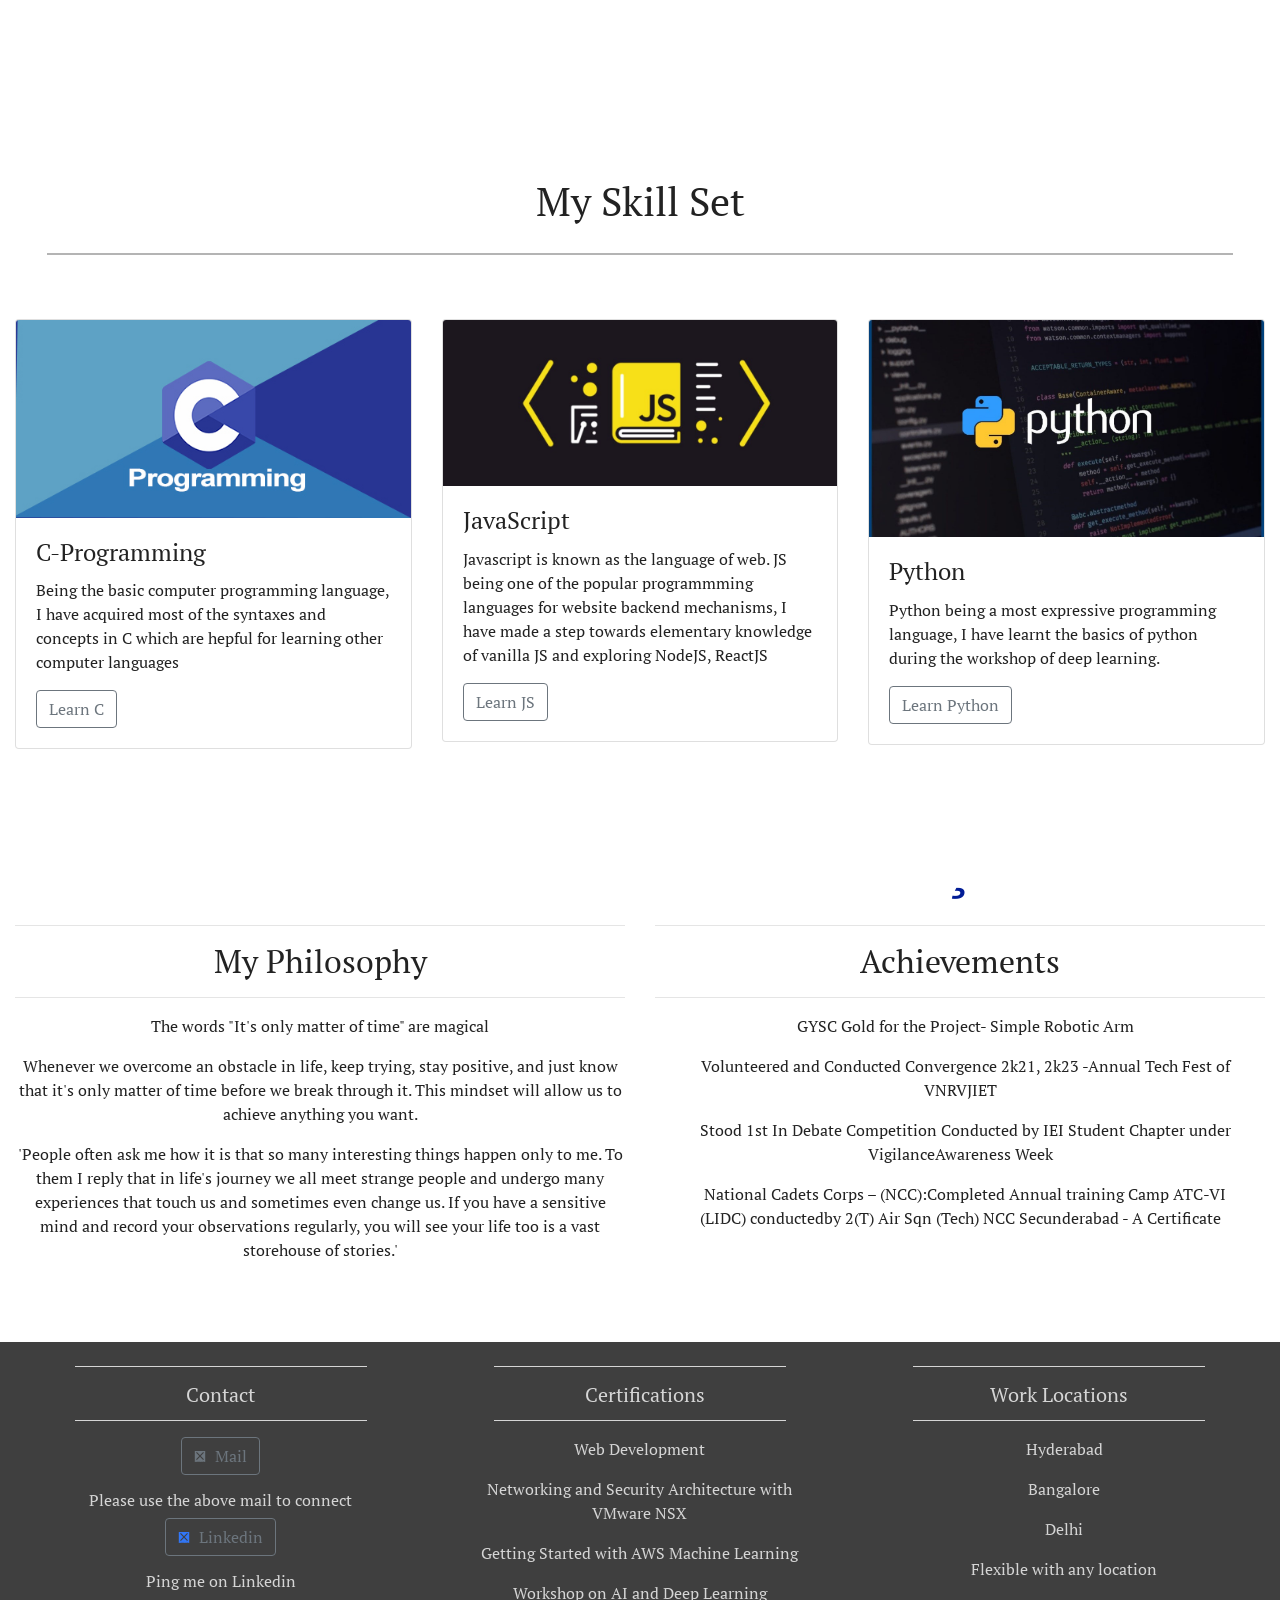
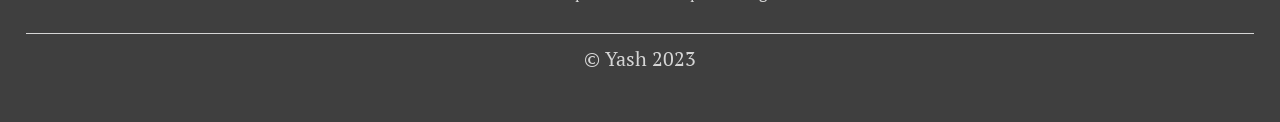
==== commit b2b926cb: "Update index.html" ====
--- a/index.html
+++ b/index.html
@@ -119,9 +119,9 @@
             <hr>
             <h2 style="text-align: center;">About Me...</h2>
             <hr>
-            <p>I am an Engineering student in branch of Electrical and Electronics. I'm interested in programming and web development but finally ended in circuit branch though it's interesting to study everything as we have many means to fulfill our interests.</p>
+                <p>I am an Undergraduate student in the branch of Electrical and Electronics Engineering. I'm interested in programming as well as electronics but finally ended in circuit branch. Though it's an interesting disciplinary to study both core electrical and electronics, we have many other platforms to follow our interests.</p>
             <p>What I have learnt through out an year being an engineering student is "It's life in our hands", opportunities come through out our life, the more you learn out of it, you wil be powered up!</p>
-            <p>Some of my hobbies are singing, playing football, Reading Books.</p>
+            <p>Some of my hobbies are singing, playing volleyball, Reading Books.</p>
         </div>
         <div class=" col-md-12 col-lg-6 text-center">
             <hr>
